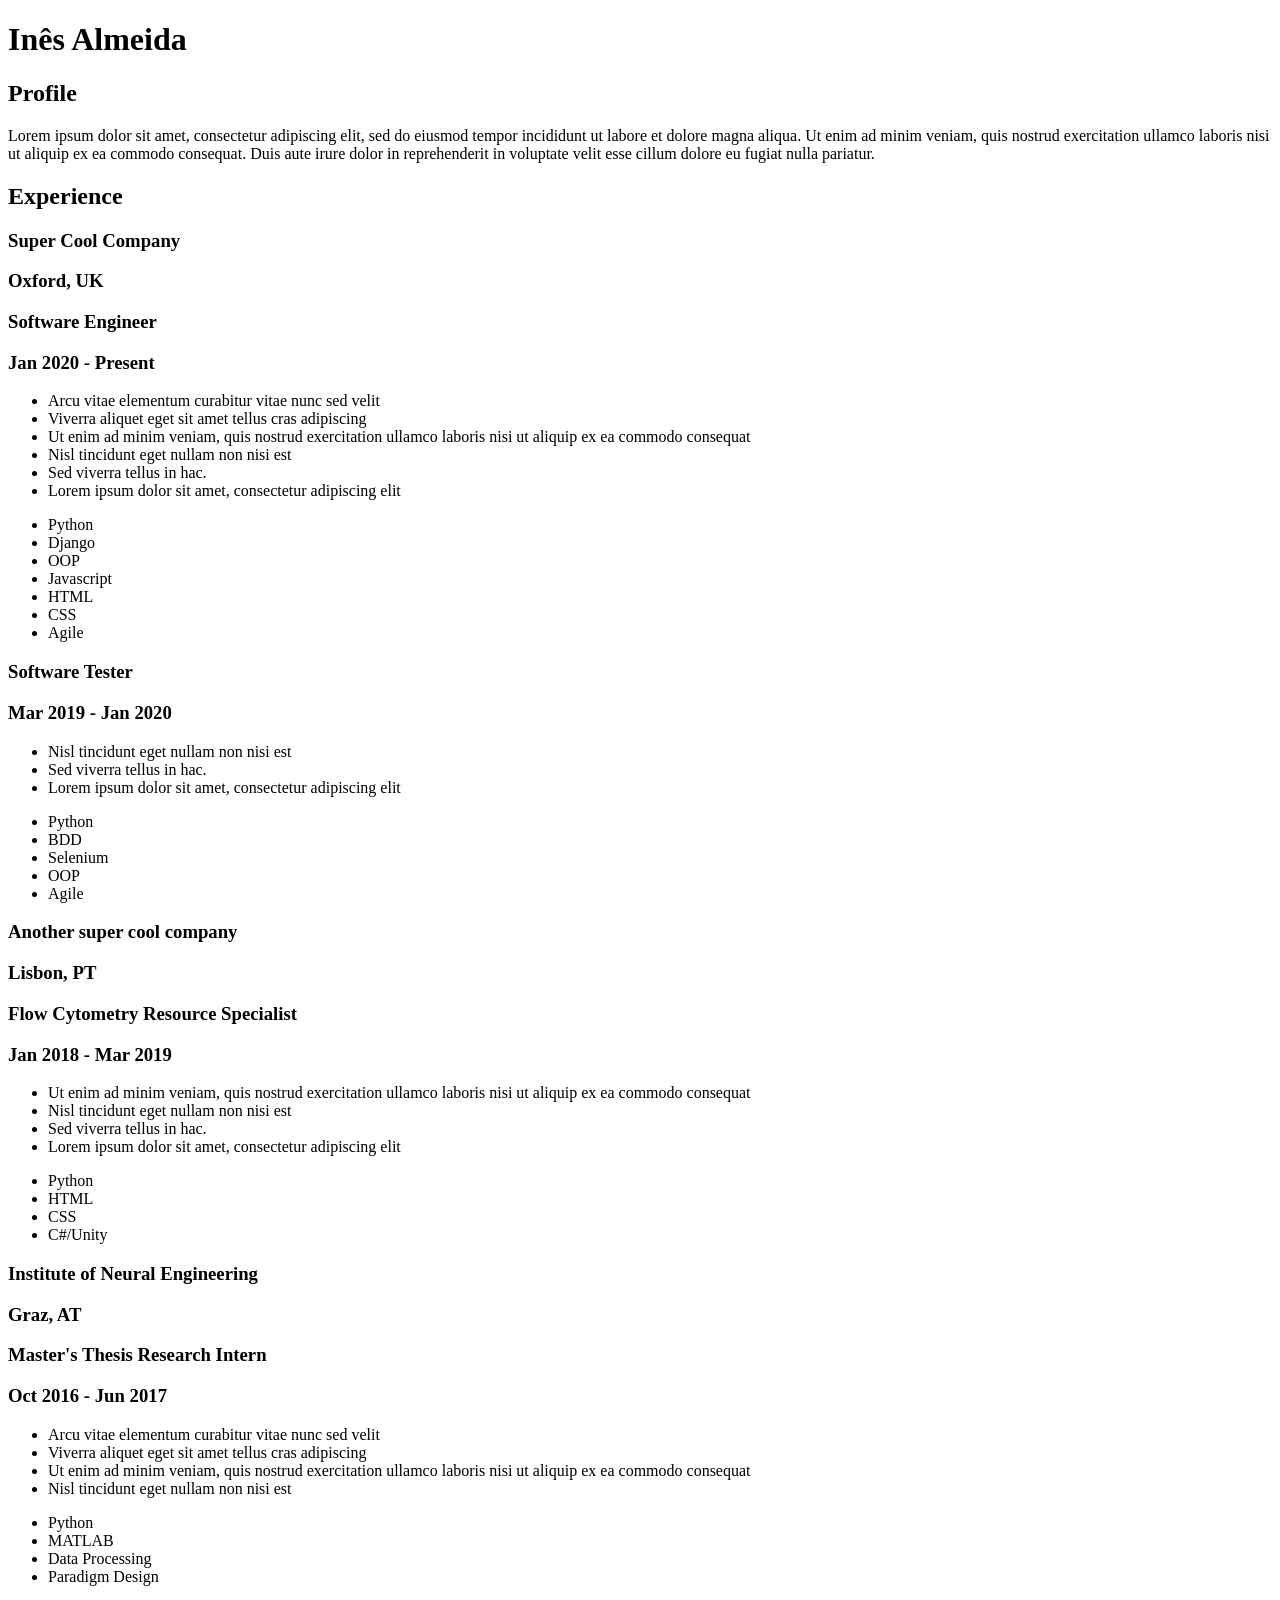
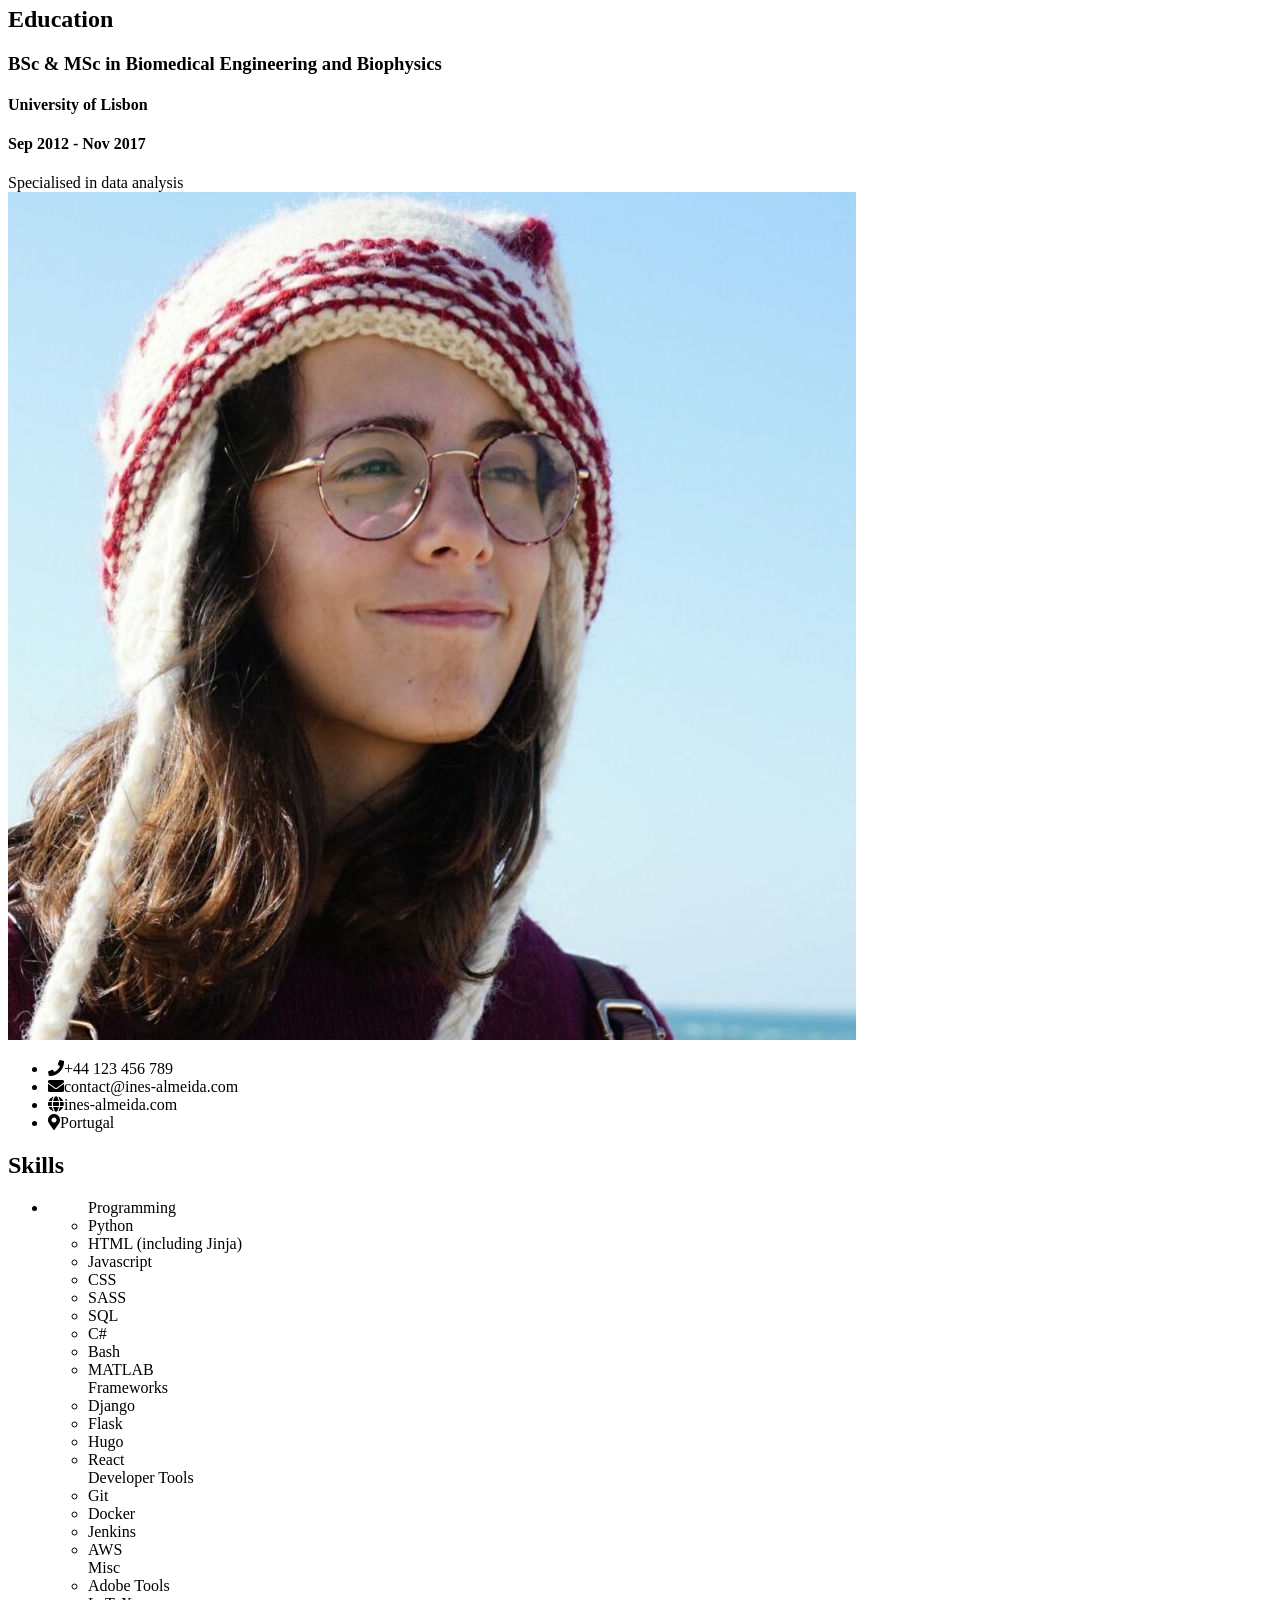
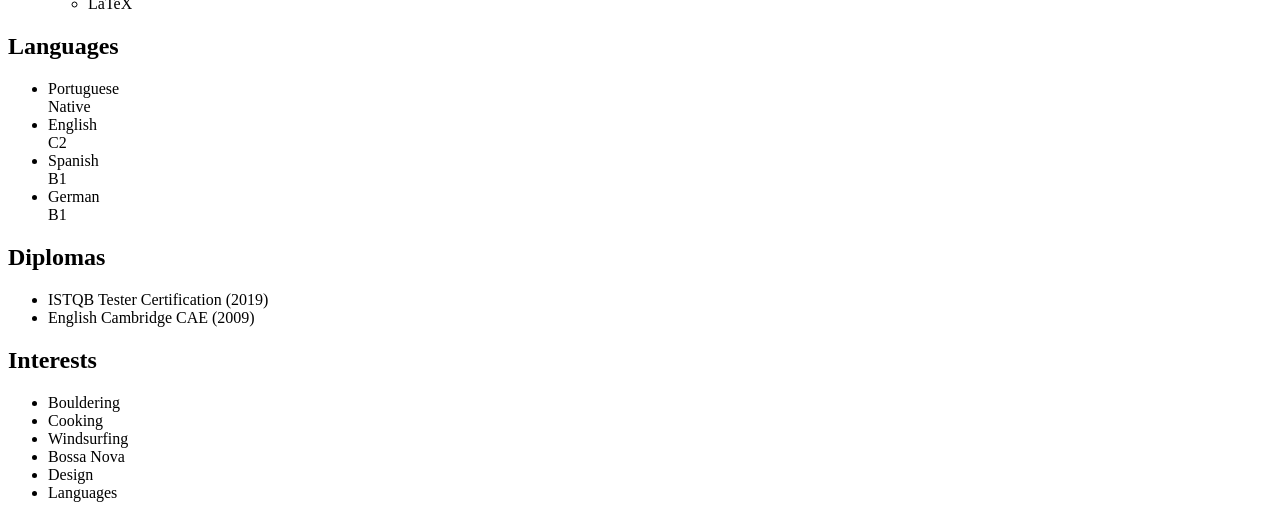
==== docs/index.html @ 303a6f87 "update" ====
<!DOCTYPE html>
<html lang="en">
    <head>
	<meta name="generator" content="Hugo 0.81.0" />
    <meta charset="UTF-8">
    <meta name="viewport" content="width=device-width, initial-scale=1.0">
    <title>Example - CV</title>

    <link rel="stylesheet" href="https://fonts.googleapis.com/css?family=Oswald">
    <link rel="stylesheet" href="https://fonts.googleapis.com/css?family=Roboto">
    <link rel="stylesheet" href="https://pro.fontawesome.com/releases/v5.10.0/css/all.css" integrity="sha384-AYmEC3Yw5cVb3ZcuHtOA93w35dYTsvhLPVnYs9eStHfGJvOvKxVfELGroGkvsg+p" crossorigin="anonymous"/>
    <link href="https://fonts.googleapis.com/icon?family=Material+Icons" rel="stylesheet">

    
    <link rel="stylesheet" href="https://it-boyer.github.io/iMe/style.main.min.af14a0972d587968d19a192f1a16a077aa1479b12c5e4179c75bd916ee39dd75.css" integrity="sha256-rxSgly1YeWjRmhkvGhagd6oUebEsXkF5x1vZFu453XU=" >
</head>
<body>
    <div class="content">
        <div class="content__left">
            <h1 class="mainHeading">Inês <span>Almeida</span></h1>

            
<div id="profile" class="section">
    <div class="section__heading">
        <h2 class="section__title">Profile</h2>
    </div>
    <div class="section__content">
        <p>Lorem ipsum dolor sit amet, consectetur adipiscing elit, sed do eiusmod tempor incididunt ut labore et dolore magna aliqua. Ut enim ad minim veniam, quis nostrud exercitation ullamco laboris nisi ut aliquip ex ea commodo consequat. Duis aute irure dolor in reprehenderit in voluptate velit esse cillum dolore eu fugiat nulla pariatur.</p>
    </div>
</div>


            
<div id="experience" class="section">
    <div class="section__heading">
        <h2 class="section__title">Experience</h2>
    </div>
    <div class="section__content">
        <div class="experience">
            
            <div class="experience__item">
                <div class="experience__header">
                    <h3 class="experience__company">
                        Super Cool Company
                    </h3>
                    <h3 class="experience__place">Oxford, UK</h3>
                </div>
                
                <div class="experience__job">
                    <div class="experience__subheader">
                        <h3 class="experience__position">
                            Software Engineer
                        </h3>
                        <h3 class="experience__date">Jan 2020 - Present</h3>
                    </div>
                    <ul>
                        
                        <li class="experience__bullet">Arcu vitae elementum curabitur vitae nunc sed velit</li>
                        
                        <li class="experience__bullet">Viverra aliquet eget sit amet tellus cras adipiscing</li>
                        
                        <li class="experience__bullet">Ut enim ad minim veniam, quis nostrud exercitation ullamco laboris nisi ut aliquip ex ea commodo consequat</li>
                        
                        <li class="experience__bullet">Nisl tincidunt eget nullam non nisi est</li>
                        
                        <li class="experience__bullet">Sed viverra tellus in hac.</li>
                        
                        <li class="experience__bullet">Lorem ipsum dolor sit amet, consectetur adipiscing elit</li>
                        
                    </ul>
                    <div class="experience__badges">
                        <ul>
                            
                            <li class="experience__badge">Python</li>
                            
                            <li class="experience__badge">Django</li>
                            
                            <li class="experience__badge">OOP</li>
                            
                            <li class="experience__badge">Javascript</li>
                            
                            <li class="experience__badge">HTML</li>
                            
                            <li class="experience__badge">CSS</li>
                            
                            <li class="experience__badge">Agile</li>
                            
                        </ul>
                    </div>
                </div>
                
                <div class="experience__job">
                    <div class="experience__subheader">
                        <h3 class="experience__position">
                            Software Tester
                        </h3>
                        <h3 class="experience__date">Mar 2019 - Jan 2020</h3>
                    </div>
                    <ul>
                        
                        <li class="experience__bullet">Nisl tincidunt eget nullam non nisi est</li>
                        
                        <li class="experience__bullet">Sed viverra tellus in hac.</li>
                        
                        <li class="experience__bullet">Lorem ipsum dolor sit amet, consectetur adipiscing elit</li>
                        
                    </ul>
                    <div class="experience__badges">
                        <ul>
                            
                            <li class="experience__badge">Python</li>
                            
                            <li class="experience__badge">BDD</li>
                            
                            <li class="experience__badge">Selenium</li>
                            
                            <li class="experience__badge">OOP</li>
                            
                            <li class="experience__badge">Agile</li>
                            
                        </ul>
                    </div>
                </div>
                
            </div>
            
            <div class="experience__item">
                <div class="experience__header">
                    <h3 class="experience__company">
                        Another super cool company
                    </h3>
                    <h3 class="experience__place">Lisbon, PT</h3>
                </div>
                
                <div class="experience__job">
                    <div class="experience__subheader">
                        <h3 class="experience__position">
                            Flow Cytometry Resource Specialist
                        </h3>
                        <h3 class="experience__date">Jan 2018 - Mar 2019</h3>
                    </div>
                    <ul>
                        
                        <li class="experience__bullet">Ut enim ad minim veniam, quis nostrud exercitation ullamco laboris nisi ut aliquip ex ea commodo consequat</li>
                        
                        <li class="experience__bullet">Nisl tincidunt eget nullam non nisi est</li>
                        
                        <li class="experience__bullet">Sed viverra tellus in hac.</li>
                        
                        <li class="experience__bullet">Lorem ipsum dolor sit amet, consectetur adipiscing elit</li>
                        
                    </ul>
                    <div class="experience__badges">
                        <ul>
                            
                            <li class="experience__badge">Python</li>
                            
                            <li class="experience__badge">HTML</li>
                            
                            <li class="experience__badge">CSS</li>
                            
                            <li class="experience__badge">C#/Unity</li>
                            
                        </ul>
                    </div>
                </div>
                
            </div>
            
            <div class="experience__item">
                <div class="experience__header">
                    <h3 class="experience__company">
                        Institute of Neural Engineering
                    </h3>
                    <h3 class="experience__place">Graz, AT</h3>
                </div>
                
                <div class="experience__job">
                    <div class="experience__subheader">
                        <h3 class="experience__position">
                            Master's Thesis Research Intern
                        </h3>
                        <h3 class="experience__date">Oct 2016 - Jun 2017</h3>
                    </div>
                    <ul>
                        
                        <li class="experience__bullet">Arcu vitae elementum curabitur vitae nunc sed velit</li>
                        
                        <li class="experience__bullet">Viverra aliquet eget sit amet tellus cras adipiscing</li>
                        
                        <li class="experience__bullet">Ut enim ad minim veniam, quis nostrud exercitation ullamco laboris nisi ut aliquip ex ea commodo consequat</li>
                        
                        <li class="experience__bullet">Nisl tincidunt eget nullam non nisi est</li>
                        
                    </ul>
                    <div class="experience__badges">
                        <ul>
                            
                            <li class="experience__badge">Python</li>
                            
                            <li class="experience__badge">MATLAB</li>
                            
                            <li class="experience__badge">Data Processing</li>
                            
                            <li class="experience__badge">Paradigm Design</li>
                            
                        </ul>
                    </div>
                </div>
                
            </div>
            
        </div>
    </div>
</div>


            
<div id="education" class="section">
    <div class="section__heading">
        <h2 class="section__title">
            Education
        </h2>
    </div>
    <div class="section__content">
        
            <div class="education__item">
                <h3 class="education__title">BSc & MSc in Biomedical Engineering and Biophysics</h3>
                <h4 class="education__place">University of Lisbon</h4>
                <h4 class="education__date">Sep 2012 - Nov 2017</h4>
                <div class="education__description">Specialised in data analysis</div>
            </div>
        
    </div>
</div>



        </div>
        <div class="content__right">

            
    <div class="sideSection avatar">
        <div class="avatar__container">
            <img class="avatar__img" src="img/avatar.jpg" alt="photo of me">
        </div>
    </div>

            
<div class="sideSection contact">
    <ul>
        
        <li class="contact__item">
            <i class="fas fa-phone"></i><span>+44 123 456 789</span>
        </li>
        
        <li class="contact__item">
            <i class="fas fa-envelope"></i><span>contact@ines-almeida.com</span>
        </li>
        
        <li class="contact__item">
            <i class="fas fa-globe"></i><span>ines-almeida.com</span>
        </li>
        
        <li class="contact__item">
            <i class="fas fa-map-marker-alt"></i><span>Portugal</span>
        </li>
        
    </ul>
</div>


            
<div class="sideSection">
    <div class="sideSection__heading">
        <h2 class="sideSection__title">Skills</h2>
    </div>
    <div class="sideSection__content">
        <ul class="skills">
            <li>
                
                <ul class="skills__group">
                    <span>Programming</span>
                    
                    <li>Python</li>
                    
                    <li>HTML (including Jinja)</li>
                    
                    <li>Javascript</li>
                    
                    <li>CSS</li>
                    
                    <li>SASS</li>
                    
                    <li>SQL</li>
                    
                    <li>C#</li>
                    
                    <li>Bash</li>
                    
                    <li>MATLAB</li>
                    
                </ul>
                
                <ul class="skills__group">
                    <span>Frameworks</span>
                    
                    <li>Django</li>
                    
                    <li>Flask</li>
                    
                    <li>Hugo</li>
                    
                    <li>React</li>
                    
                </ul>
                
                <ul class="skills__group">
                    <span>Developer Tools</span>
                    
                    <li>Git</li>
                    
                    <li>Docker</li>
                    
                    <li>Jenkins</li>
                    
                    <li>AWS</li>
                    
                </ul>
                
                <ul class="skills__group">
                    <span>Misc</span>
                    
                    <li>Adobe Tools</li>
                    
                    <li>LaTeX</li>
                    
                </ul>
                
            </li>
        </ul>
    </div>
</div>


            
<div class="sideSection">
    <div class="sideSection__heading">
        <h2 class="sideSection__title">Languages</h2>
    </div>
    <div class="sideSection__content">
        <ul class="language">
            
            <li class="language__item">
                <div class="language__name">Portuguese</div>
                <div class="language__level">Native</div>
            </li>
            
            <li class="language__item">
                <div class="language__name">English</div>
                <div class="language__level">C2</div>
            </li>
            
            <li class="language__item">
                <div class="language__name">Spanish</div>
                <div class="language__level">B1</div>
            </li>
            
            <li class="language__item">
                <div class="language__name">German</div>
                <div class="language__level">B1</div>
            </li>
            
        </ul>
    </div>
</div>


            
<div class="sideSection">
    <div class="sideSection__heading">
        <h2 class="sideSection__title">Diplomas</h2>
    </div>
    <div class="sideSection__content">
        <ul>
            
            <li>ISTQB Tester Certification (2019)</li>
            
            <li>English Cambridge CAE (2009)</li>
            
        </ul>
    </div>
</div>


            
<div class="sideSection">
    <div class="sideSection__heading">
        <h2 class="sideSection__title">Interests</h2>
    </div>
    <div class="sideSection__content">
        <ul class="interests">
            
            <li class="interests__item">Bouldering</li>
            
            <li class="interests__item">Cooking</li>
            
            <li class="interests__item">Windsurfing</li>
            
            <li class="interests__item">Bossa Nova</li>
            
            <li class="interests__item">Design</li>
            
            <li class="interests__item">Languages</li>
            
        </ul>
    </div>
</div>


        </div>
    </div>
</body>
</html>
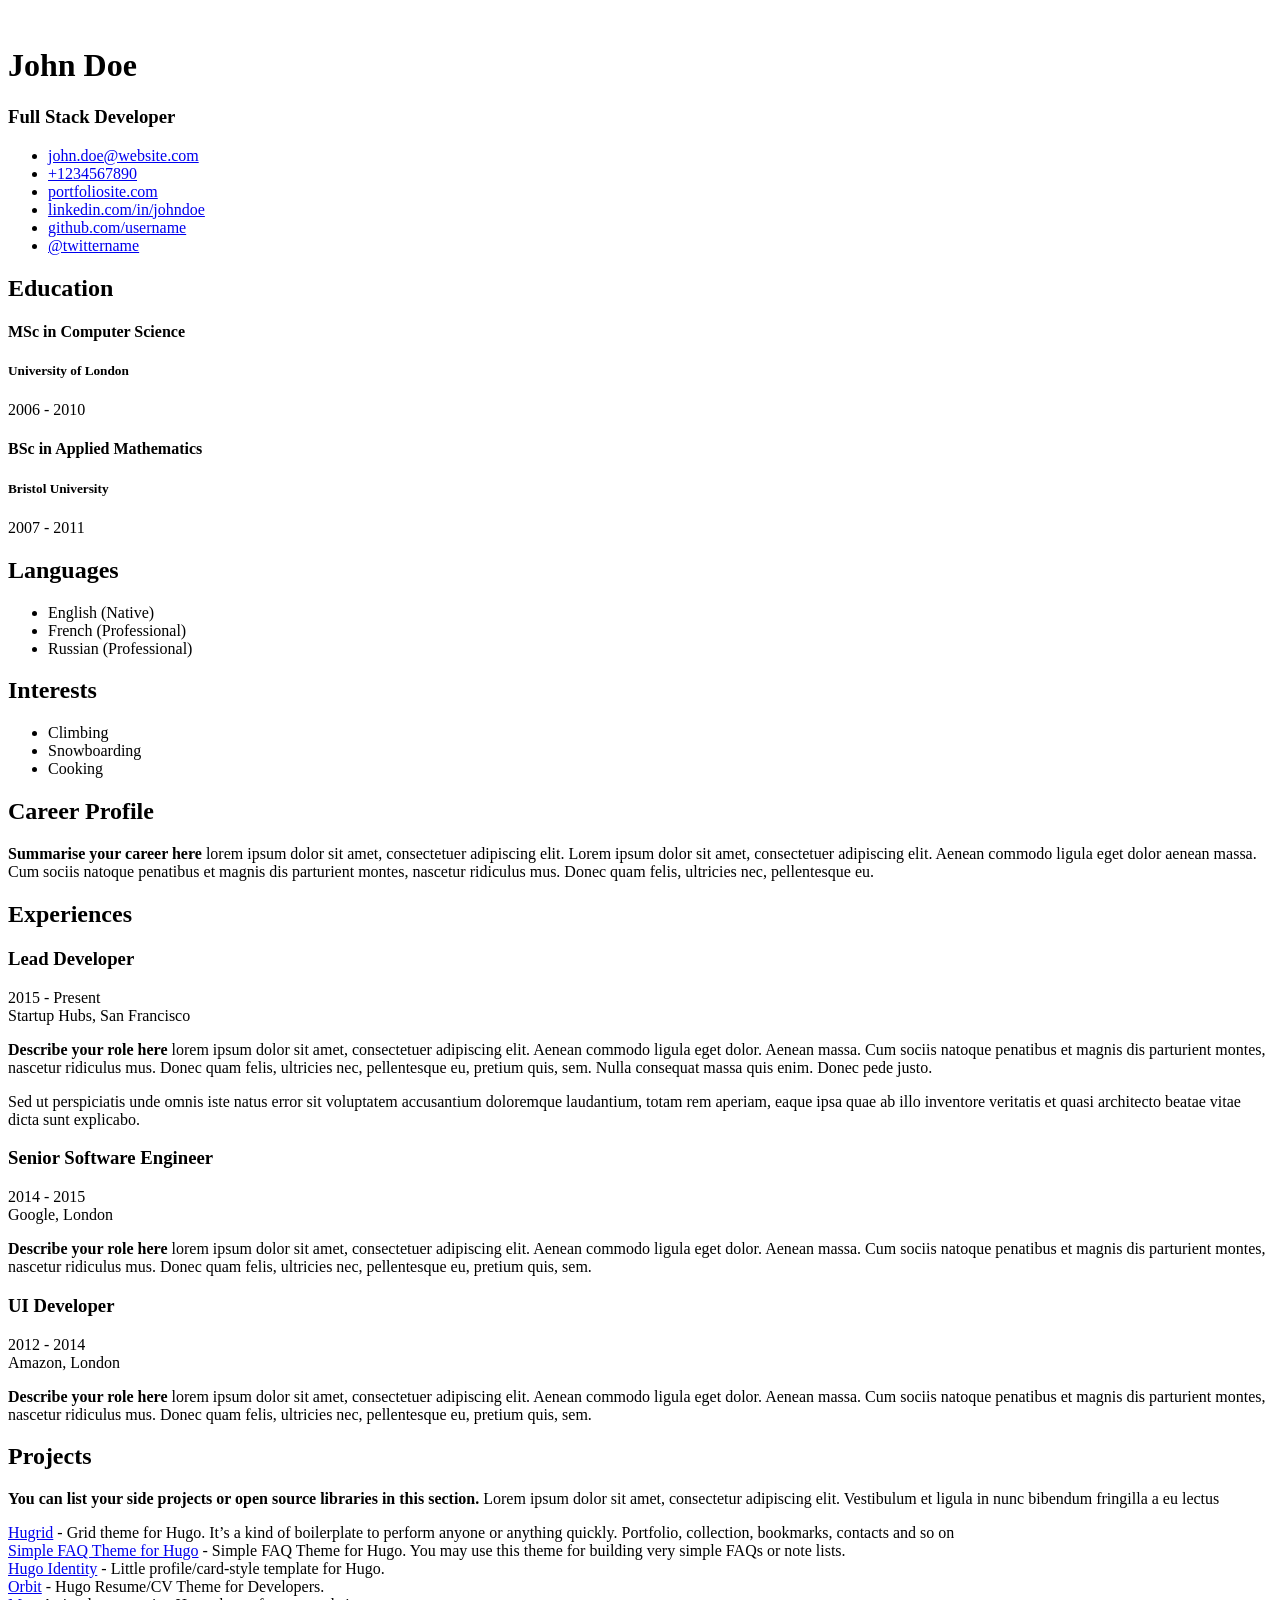
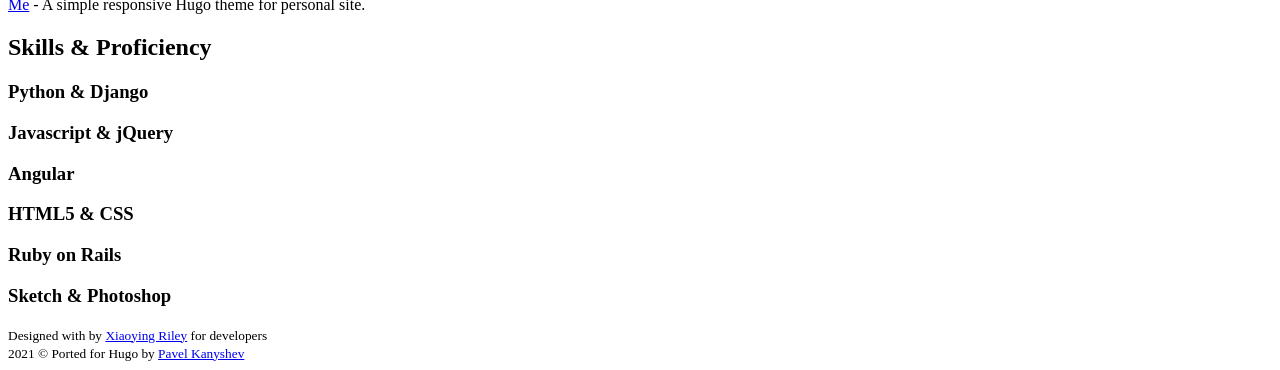
==== commit 37e1e005: "新模版" ====
--- a/docs/index.html
+++ b/docs/index.html
@@ -1,424 +1,300 @@
 <!DOCTYPE html>
-<html lang="en">
-    <head>
+    
+
+ <html lang="en"> 
+
+<head>
 	<meta name="generator" content="Hugo 0.81.0" />
-    <meta charset="UTF-8">
+        <title></title>
+    
+    <meta charset="utf-8">
+    <meta http-equiv="X-UA-Compatible" content="IE=edge">
     <meta name="viewport" content="width=device-width, initial-scale=1.0">
-    <title>Example - CV</title>
-
-    <link rel="stylesheet" href="https://fonts.googleapis.com/css?family=Oswald">
-    <link rel="stylesheet" href="https://fonts.googleapis.com/css?family=Roboto">
-    <link rel="stylesheet" href="https://pro.fontawesome.com/releases/v5.10.0/css/all.css" integrity="sha384-AYmEC3Yw5cVb3ZcuHtOA93w35dYTsvhLPVnYs9eStHfGJvOvKxVfELGroGkvsg+p" crossorigin="anonymous"/>
-    <link href="https://fonts.googleapis.com/icon?family=Material+Icons" rel="stylesheet">
-
-    
-    <link rel="stylesheet" href="https://it-boyer.github.io/iMe/style.main.min.af14a0972d587968d19a192f1a16a077aa1479b12c5e4179c75bd916ee39dd75.css" integrity="sha256-rxSgly1YeWjRmhkvGhagd6oUebEsXkF5x1vZFu453XU=" >
+    <meta name="description" content="Hugo Responsive Resume/CV Theme for Developers">
+    <meta name="author" content="Pavel Kanyshev">
+    <link rel="shortcut icon" href="favicon.ico">
+    <link href='https://fonts.googleapis.com/css?family=Roboto:400,500,400italic,300italic,300,500italic,700,700italic,900,900italic' rel='stylesheet' type='text/css'>
+    
+    <link rel="stylesheet" href="https://it-boyer.github.io/iMeassets/plugins/bootstrap/css/bootstrap.min.css">
+    
+    <link rel="stylesheet" href="https://it-boyer.github.io/iMeassets/plugins/font-awesome/css/font-awesome.css">
+
+    
+    <link id="theme-style" rel="stylesheet" href="https://it-boyer.github.io/iMeassets/css/styles.css">
+	
+    
+	
+<script type="application/javascript">
+var doNotTrack = false;
+if (!doNotTrack) {
+	window.ga=window.ga||function(){(ga.q=ga.q||[]).push(arguments)};ga.l=+new Date;
+	ga('create', 'UA-XXXXXXX-Y', 'auto');
+	
+	ga('send', 'pageview');
+}
+</script>
+<script async src='https://www.google-analytics.com/analytics.js'></script>
+
+
 </head>
+
 <body>
-    <div class="content">
-        <div class="content__left">
-            <h1 class="mainHeading">Inês <span>Almeida</span></h1>
-
-            
-<div id="profile" class="section">
-    <div class="section__heading">
-        <h2 class="section__title">Profile</h2>
+    <div class="wrapper">
+
+            <div class="sidebar-wrapper">
+
+		            <div class="profile-container">
+                <img class="profile img-circle" src="https://it-boyer.github.io/iMeassets/images/profile.png" alt="" />
+                <h1 class="name">John Doe</h1>
+                <h3 class="tagline">Full Stack Developer</h3>
+            </div>
+
+
+		
+
+		
+		            <div class="contact-container container-block">
+                <ul class="list-unstyled contact-list">
+				
+                    <li class="email"><i class="fa fa-envelope"></i><a href="mailto:%20yourname@email.com">john.doe@website.com</a></li>
+				
+                    <li class="phone"><i class="fa fa-phone"></i><a href="#ZgotmplZ">&#43;1234567890</a></li>
+				
+                    <li class="website"><i class="fa fa-globe"></i><a href="//portfoliosite.com">portfoliosite.com</a></li>
+				
+                    <li class="linkedin"><i class="fa fa-linkedin"></i><a href="//linkedin.com/in/johndoe">linkedin.com/in/johndoe</a></li>
+				
+                    <li class="github"><i class="fa fa-github"></i><a href="//github.com/username">github.com/username</a></li>
+				
+                    <li class="twitter"><i class="fa fa-twitter"></i><a href="//twitter.com/username">@twittername</a></li>
+				
+                </ul>
+            </div>
+		
+
+		
+		            <div class="education-container container-block">
+                <h2 class="container-block-title">Education</h2>
+				
+                <div class="item">
+                    <h4 class="degree">MSc in Computer Science</h4>
+                    <h5 class="meta">University of London</h5>
+                    <div class="time">2006 - 2010</div>
+                </div>
+				
+                <div class="item">
+                    <h4 class="degree">BSc in Applied Mathematics</h4>
+                    <h5 class="meta">Bristol University</h5>
+                    <div class="time">2007 - 2011</div>
+                </div>
+				
+            </div>
+
+		
+
+		
+		            <div class="language-container container-block">
+                <h2 class="container-block-title">Languages</h2>
+                <ul class="list-unstyled interests-list">
+				
+                    <li>English <span class="lang-desc">(Native)</span></li>
+				
+                    <li>French <span class="lang-desc">(Professional)</span></li>
+				
+                    <li>Russian <span class="lang-desc">(Professional)</span></li>
+				
+                </ul>
+            </div>
+
+		
+
+		
+		            <div class="interests-container container-block">
+                <h2 class="container-block-title">Interests</h2>
+                <ul class="list-unstyled interests-list">
+				
+                    <li>Climbing</li>
+				
+                    <li>Snowboarding</li>
+				
+                    <li>Cooking</li>
+				
+                </ul>
+            </div>
+
+		
+
+        </div>
+
+
+	<div class="main-wrapper">
+
+    
+	            <section class="section summary-section">
+                <h2 class="section-title"><i class="fa fa-user"></i>Career Profile</h2>
+                <div class="summary">
+                    <p><strong>Summarise your career here</strong> lorem ipsum dolor sit amet, consectetuer adipiscing elit. Lorem ipsum dolor sit amet, consectetuer adipiscing elit. Aenean commodo ligula eget dolor aenean massa. Cum sociis natoque penatibus et magnis dis parturient montes, nascetur ridiculus mus. Donec quam felis, ultricies nec, pellentesque eu.</p>
+                </div>
+            </section>
+
+    
+
+    
+                <section class="section experiences-section">
+                <h2 class="section-title"><i class="fa fa-briefcase"></i>Experiences</h2>
+
+				
+                <div class="item">
+                    <div class="meta">
+                        <div class="upper-row">
+                            <h3 class="job-title">Lead Developer</h3>
+                            <div class="time">2015 - Present</div>
+                        </div>
+                        <div class="company">Startup Hubs, San Francisco</div>
+                    </div>
+                    <div class="details">
+                        <p><p><strong>Describe your role here</strong> lorem ipsum dolor sit amet, consectetuer adipiscing elit. Aenean commodo ligula eget dolor. Aenean massa. Cum sociis natoque penatibus et magnis dis parturient montes, nascetur ridiculus mus. Donec quam felis, ultricies nec, pellentesque eu, pretium quis, sem. Nulla consequat massa quis enim. Donec pede justo.</p>
+<p>Sed ut perspiciatis unde omnis iste natus error sit voluptatem accusantium doloremque laudantium, totam rem aperiam, eaque ipsa quae ab illo inventore veritatis et quasi architecto beatae vitae dicta sunt explicabo.</p>
+</p>
+                    </div>
+                </div>
+				
+                <div class="item">
+                    <div class="meta">
+                        <div class="upper-row">
+                            <h3 class="job-title">Senior Software Engineer</h3>
+                            <div class="time">2014 - 2015</div>
+                        </div>
+                        <div class="company">Google, London</div>
+                    </div>
+                    <div class="details">
+                        <p><strong>Describe your role here</strong> lorem ipsum dolor sit amet, consectetuer adipiscing elit. Aenean commodo ligula eget dolor. Aenean massa. Cum sociis natoque penatibus et magnis dis parturient montes, nascetur ridiculus mus. Donec quam felis, ultricies nec, pellentesque eu, pretium quis, sem.</p>
+                    </div>
+                </div>
+				
+                <div class="item">
+                    <div class="meta">
+                        <div class="upper-row">
+                            <h3 class="job-title">UI Developer</h3>
+                            <div class="time">2012 - 2014</div>
+                        </div>
+                        <div class="company">Amazon, London</div>
+                    </div>
+                    <div class="details">
+                        <p><strong>Describe your role here</strong> lorem ipsum dolor sit amet, consectetuer adipiscing elit. Aenean commodo ligula eget dolor. Aenean massa. Cum sociis natoque penatibus et magnis dis parturient montes, nascetur ridiculus mus. Donec quam felis, ultricies nec, pellentesque eu, pretium quis, sem.</p>
+                    </div>
+                </div>
+				
+
+            </section>
+
+    
+
+    
+                <section class="section projects-section">
+                <h2 class="section-title"><i class="fa fa-archive"></i>Projects</h2>
+                <div class="intro">
+                    <p><strong>You can list your side projects or open source libraries in this section.</strong> Lorem ipsum dolor sit amet, consectetur adipiscing elit. Vestibulum et ligula in nunc bibendum fringilla a eu lectus</p>
+                </div>
+				
+                <div class="item">
+                    <span class="project-title"><a href="https://github.com/aerohub/hugrid">Hugrid</a></span> - <span class="project-tagline">Grid theme for Hugo. It&rsquo;s a kind of boilerplate to perform anyone or anything quickly. Portfolio, collection, bookmarks, contacts and so on</span>
+                </div>
+				
+                <div class="item">
+                    <span class="project-title"><a href="https://github.com/aerohub/hugo-faq-theme">Simple FAQ Theme for Hugo</a></span> - <span class="project-tagline">Simple FAQ Theme for Hugo. You may use this theme for building very simple FAQs or note lists.</span>
+                </div>
+				
+                <div class="item">
+                    <span class="project-title"><a href="https://github.com/aerohub/hugo-identity-theme">Hugo Identity</a></span> - <span class="project-tagline">Little profile/card-style template for Hugo.</span>
+                </div>
+				
+                <div class="item">
+                    <span class="project-title"><a href="https://github.com/aerohub/hugo-orbit-theme">Orbit</a></span> - <span class="project-tagline">Hugo Resume/CV Theme for Developers.</span>
+                </div>
+				
+                <div class="item">
+                    <span class="project-title"><a href="https://github.com/aerohub/hugo-me-theme">Me</a></span> - <span class="project-tagline">A simple responsive Hugo theme for personal site.</span>
+                </div>
+				
+            </section>
+
+    
+
+    
+	            <section class="skills-section section">
+                <h2 class="section-title"><i class="fa fa-rocket"></i>Skills &amp; Proficiency</h2>
+                <div class="skillset">
+				
+                    <div class="item">
+                        <h3 class="level-title">Python &amp; Django</h3>
+                        <div class="level-bar">
+                            <div class="level-bar-inner" data-level="98%">
+                            </div>
+                        </div>
+                    </div>
+                
+                    <div class="item">
+                        <h3 class="level-title">Javascript &amp; jQuery</h3>
+                        <div class="level-bar">
+                            <div class="level-bar-inner" data-level="98%">
+                            </div>
+                        </div>
+                    </div>
+                
+                    <div class="item">
+                        <h3 class="level-title">Angular</h3>
+                        <div class="level-bar">
+                            <div class="level-bar-inner" data-level="95%">
+                            </div>
+                        </div>
+                    </div>
+                
+                    <div class="item">
+                        <h3 class="level-title">HTML5 &amp; CSS</h3>
+                        <div class="level-bar">
+                            <div class="level-bar-inner" data-level="95%">
+                            </div>
+                        </div>
+                    </div>
+                
+                    <div class="item">
+                        <h3 class="level-title">Ruby on Rails</h3>
+                        <div class="level-bar">
+                            <div class="level-bar-inner" data-level="75%">
+                            </div>
+                        </div>
+                    </div>
+                
+                    <div class="item">
+                        <h3 class="level-title">Sketch &amp; Photoshop</h3>
+                        <div class="level-bar">
+                            <div class="level-bar-inner" data-level="60%">
+                            </div>
+                        </div>
+                    </div>
+                
+                </div>
+            </section>
+
+    
+
+	</div>
     </div>
-    <div class="section__content">
-        <p>Lorem ipsum dolor sit amet, consectetur adipiscing elit, sed do eiusmod tempor incididunt ut labore et dolore magna aliqua. Ut enim ad minim veniam, quis nostrud exercitation ullamco laboris nisi ut aliquip ex ea commodo consequat. Duis aute irure dolor in reprehenderit in voluptate velit esse cillum dolore eu fugiat nulla pariatur.</p>
-    </div>
-</div>
-
-
-            
-<div id="experience" class="section">
-    <div class="section__heading">
-        <h2 class="section__title">Experience</h2>
-    </div>
-    <div class="section__content">
-        <div class="experience">
-            
-            <div class="experience__item">
-                <div class="experience__header">
-                    <h3 class="experience__company">
-                        Super Cool Company
-                    </h3>
-                    <h3 class="experience__place">Oxford, UK</h3>
-                </div>
-                
-                <div class="experience__job">
-                    <div class="experience__subheader">
-                        <h3 class="experience__position">
-                            Software Engineer
-                        </h3>
-                        <h3 class="experience__date">Jan 2020 - Present</h3>
-                    </div>
-                    <ul>
-                        
-                        <li class="experience__bullet">Arcu vitae elementum curabitur vitae nunc sed velit</li>
-                        
-                        <li class="experience__bullet">Viverra aliquet eget sit amet tellus cras adipiscing</li>
-                        
-                        <li class="experience__bullet">Ut enim ad minim veniam, quis nostrud exercitation ullamco laboris nisi ut aliquip ex ea commodo consequat</li>
-                        
-                        <li class="experience__bullet">Nisl tincidunt eget nullam non nisi est</li>
-                        
-                        <li class="experience__bullet">Sed viverra tellus in hac.</li>
-                        
-                        <li class="experience__bullet">Lorem ipsum dolor sit amet, consectetur adipiscing elit</li>
-                        
-                    </ul>
-                    <div class="experience__badges">
-                        <ul>
-                            
-                            <li class="experience__badge">Python</li>
-                            
-                            <li class="experience__badge">Django</li>
-                            
-                            <li class="experience__badge">OOP</li>
-                            
-                            <li class="experience__badge">Javascript</li>
-                            
-                            <li class="experience__badge">HTML</li>
-                            
-                            <li class="experience__badge">CSS</li>
-                            
-                            <li class="experience__badge">Agile</li>
-                            
-                        </ul>
-                    </div>
-                </div>
-                
-                <div class="experience__job">
-                    <div class="experience__subheader">
-                        <h3 class="experience__position">
-                            Software Tester
-                        </h3>
-                        <h3 class="experience__date">Mar 2019 - Jan 2020</h3>
-                    </div>
-                    <ul>
-                        
-                        <li class="experience__bullet">Nisl tincidunt eget nullam non nisi est</li>
-                        
-                        <li class="experience__bullet">Sed viverra tellus in hac.</li>
-                        
-                        <li class="experience__bullet">Lorem ipsum dolor sit amet, consectetur adipiscing elit</li>
-                        
-                    </ul>
-                    <div class="experience__badges">
-                        <ul>
-                            
-                            <li class="experience__badge">Python</li>
-                            
-                            <li class="experience__badge">BDD</li>
-                            
-                            <li class="experience__badge">Selenium</li>
-                            
-                            <li class="experience__badge">OOP</li>
-                            
-                            <li class="experience__badge">Agile</li>
-                            
-                        </ul>
-                    </div>
-                </div>
-                
-            </div>
-            
-            <div class="experience__item">
-                <div class="experience__header">
-                    <h3 class="experience__company">
-                        Another super cool company
-                    </h3>
-                    <h3 class="experience__place">Lisbon, PT</h3>
-                </div>
-                
-                <div class="experience__job">
-                    <div class="experience__subheader">
-                        <h3 class="experience__position">
-                            Flow Cytometry Resource Specialist
-                        </h3>
-                        <h3 class="experience__date">Jan 2018 - Mar 2019</h3>
-                    </div>
-                    <ul>
-                        
-                        <li class="experience__bullet">Ut enim ad minim veniam, quis nostrud exercitation ullamco laboris nisi ut aliquip ex ea commodo consequat</li>
-                        
-                        <li class="experience__bullet">Nisl tincidunt eget nullam non nisi est</li>
-                        
-                        <li class="experience__bullet">Sed viverra tellus in hac.</li>
-                        
-                        <li class="experience__bullet">Lorem ipsum dolor sit amet, consectetur adipiscing elit</li>
-                        
-                    </ul>
-                    <div class="experience__badges">
-                        <ul>
-                            
-                            <li class="experience__badge">Python</li>
-                            
-                            <li class="experience__badge">HTML</li>
-                            
-                            <li class="experience__badge">CSS</li>
-                            
-                            <li class="experience__badge">C#/Unity</li>
-                            
-                        </ul>
-                    </div>
-                </div>
-                
-            </div>
-            
-            <div class="experience__item">
-                <div class="experience__header">
-                    <h3 class="experience__company">
-                        Institute of Neural Engineering
-                    </h3>
-                    <h3 class="experience__place">Graz, AT</h3>
-                </div>
-                
-                <div class="experience__job">
-                    <div class="experience__subheader">
-                        <h3 class="experience__position">
-                            Master's Thesis Research Intern
-                        </h3>
-                        <h3 class="experience__date">Oct 2016 - Jun 2017</h3>
-                    </div>
-                    <ul>
-                        
-                        <li class="experience__bullet">Arcu vitae elementum curabitur vitae nunc sed velit</li>
-                        
-                        <li class="experience__bullet">Viverra aliquet eget sit amet tellus cras adipiscing</li>
-                        
-                        <li class="experience__bullet">Ut enim ad minim veniam, quis nostrud exercitation ullamco laboris nisi ut aliquip ex ea commodo consequat</li>
-                        
-                        <li class="experience__bullet">Nisl tincidunt eget nullam non nisi est</li>
-                        
-                    </ul>
-                    <div class="experience__badges">
-                        <ul>
-                            
-                            <li class="experience__badge">Python</li>
-                            
-                            <li class="experience__badge">MATLAB</li>
-                            
-                            <li class="experience__badge">Data Processing</li>
-                            
-                            <li class="experience__badge">Paradigm Design</li>
-                            
-                        </ul>
-                    </div>
-                </div>
-                
-            </div>
-            
+
+	    <footer class="footer">
+        <div class="text-center">
+                
+                <small class="copyright">Designed with <i class="fa fa-heart"></i> by <a href="http://themes.3rdwavemedia.com" target="_blank">Xiaoying Riley</a> for developers</small><br>
+				<small class="copyright">2021 &copy; Ported for Hugo by <a href="https://github.com/aerohub" target="_blank">Pavel Kanyshev</a></small>
         </div>
-    </div>
-</div>
-
-
-            
-<div id="education" class="section">
-    <div class="section__heading">
-        <h2 class="section__title">
-            Education
-        </h2>
-    </div>
-    <div class="section__content">
-        
-            <div class="education__item">
-                <h3 class="education__title">BSc & MSc in Biomedical Engineering and Biophysics</h3>
-                <h4 class="education__place">University of Lisbon</h4>
-                <h4 class="education__date">Sep 2012 - Nov 2017</h4>
-                <div class="education__description">Specialised in data analysis</div>
-            </div>
-        
-    </div>
-</div>
-
-
-
-        </div>
-        <div class="content__right">
-
-            
-    <div class="sideSection avatar">
-        <div class="avatar__container">
-            <img class="avatar__img" src="img/avatar.jpg" alt="photo of me">
-        </div>
-    </div>
-
-            
-<div class="sideSection contact">
-    <ul>
-        
-        <li class="contact__item">
-            <i class="fas fa-phone"></i><span>+44 123 456 789</span>
-        </li>
-        
-        <li class="contact__item">
-            <i class="fas fa-envelope"></i><span>contact@ines-almeida.com</span>
-        </li>
-        
-        <li class="contact__item">
-            <i class="fas fa-globe"></i><span>ines-almeida.com</span>
-        </li>
-        
-        <li class="contact__item">
-            <i class="fas fa-map-marker-alt"></i><span>Portugal</span>
-        </li>
-        
-    </ul>
-</div>
-
-
-            
-<div class="sideSection">
-    <div class="sideSection__heading">
-        <h2 class="sideSection__title">Skills</h2>
-    </div>
-    <div class="sideSection__content">
-        <ul class="skills">
-            <li>
-                
-                <ul class="skills__group">
-                    <span>Programming</span>
-                    
-                    <li>Python</li>
-                    
-                    <li>HTML (including Jinja)</li>
-                    
-                    <li>Javascript</li>
-                    
-                    <li>CSS</li>
-                    
-                    <li>SASS</li>
-                    
-                    <li>SQL</li>
-                    
-                    <li>C#</li>
-                    
-                    <li>Bash</li>
-                    
-                    <li>MATLAB</li>
-                    
-                </ul>
-                
-                <ul class="skills__group">
-                    <span>Frameworks</span>
-                    
-                    <li>Django</li>
-                    
-                    <li>Flask</li>
-                    
-                    <li>Hugo</li>
-                    
-                    <li>React</li>
-                    
-                </ul>
-                
-                <ul class="skills__group">
-                    <span>Developer Tools</span>
-                    
-                    <li>Git</li>
-                    
-                    <li>Docker</li>
-                    
-                    <li>Jenkins</li>
-                    
-                    <li>AWS</li>
-                    
-                </ul>
-                
-                <ul class="skills__group">
-                    <span>Misc</span>
-                    
-                    <li>Adobe Tools</li>
-                    
-                    <li>LaTeX</li>
-                    
-                </ul>
-                
-            </li>
-        </ul>
-    </div>
-</div>
-
-
-            
-<div class="sideSection">
-    <div class="sideSection__heading">
-        <h2 class="sideSection__title">Languages</h2>
-    </div>
-    <div class="sideSection__content">
-        <ul class="language">
-            
-            <li class="language__item">
-                <div class="language__name">Portuguese</div>
-                <div class="language__level">Native</div>
-            </li>
-            
-            <li class="language__item">
-                <div class="language__name">English</div>
-                <div class="language__level">C2</div>
-            </li>
-            
-            <li class="language__item">
-                <div class="language__name">Spanish</div>
-                <div class="language__level">B1</div>
-            </li>
-            
-            <li class="language__item">
-                <div class="language__name">German</div>
-                <div class="language__level">B1</div>
-            </li>
-            
-        </ul>
-    </div>
-</div>
-
-
-            
-<div class="sideSection">
-    <div class="sideSection__heading">
-        <h2 class="sideSection__title">Diplomas</h2>
-    </div>
-    <div class="sideSection__content">
-        <ul>
-            
-            <li>ISTQB Tester Certification (2019)</li>
-            
-            <li>English Cambridge CAE (2009)</li>
-            
-        </ul>
-    </div>
-</div>
-
-
-            
-<div class="sideSection">
-    <div class="sideSection__heading">
-        <h2 class="sideSection__title">Interests</h2>
-    </div>
-    <div class="sideSection__content">
-        <ul class="interests">
-            
-            <li class="interests__item">Bouldering</li>
-            
-            <li class="interests__item">Cooking</li>
-            
-            <li class="interests__item">Windsurfing</li>
-            
-            <li class="interests__item">Bossa Nova</li>
-            
-            <li class="interests__item">Design</li>
-            
-            <li class="interests__item">Languages</li>
-            
-        </ul>
-    </div>
-</div>
-
-
-        </div>
-    </div>
+    </footer>
+
+
+                  
+    <script type="text/javascript" src="https://it-boyer.github.io/iMeassets/plugins/jquery-1.11.3.min.js"></script>
+    <script type="text/javascript" src="https://it-boyer.github.io/iMeassets/plugins/bootstrap/js/bootstrap.min.js"></script>    
+    
+    <script type="text/javascript" src="https://it-boyer.github.io/iMeassets/js/main.js"></script> 
 </body>
-</html>+</html>
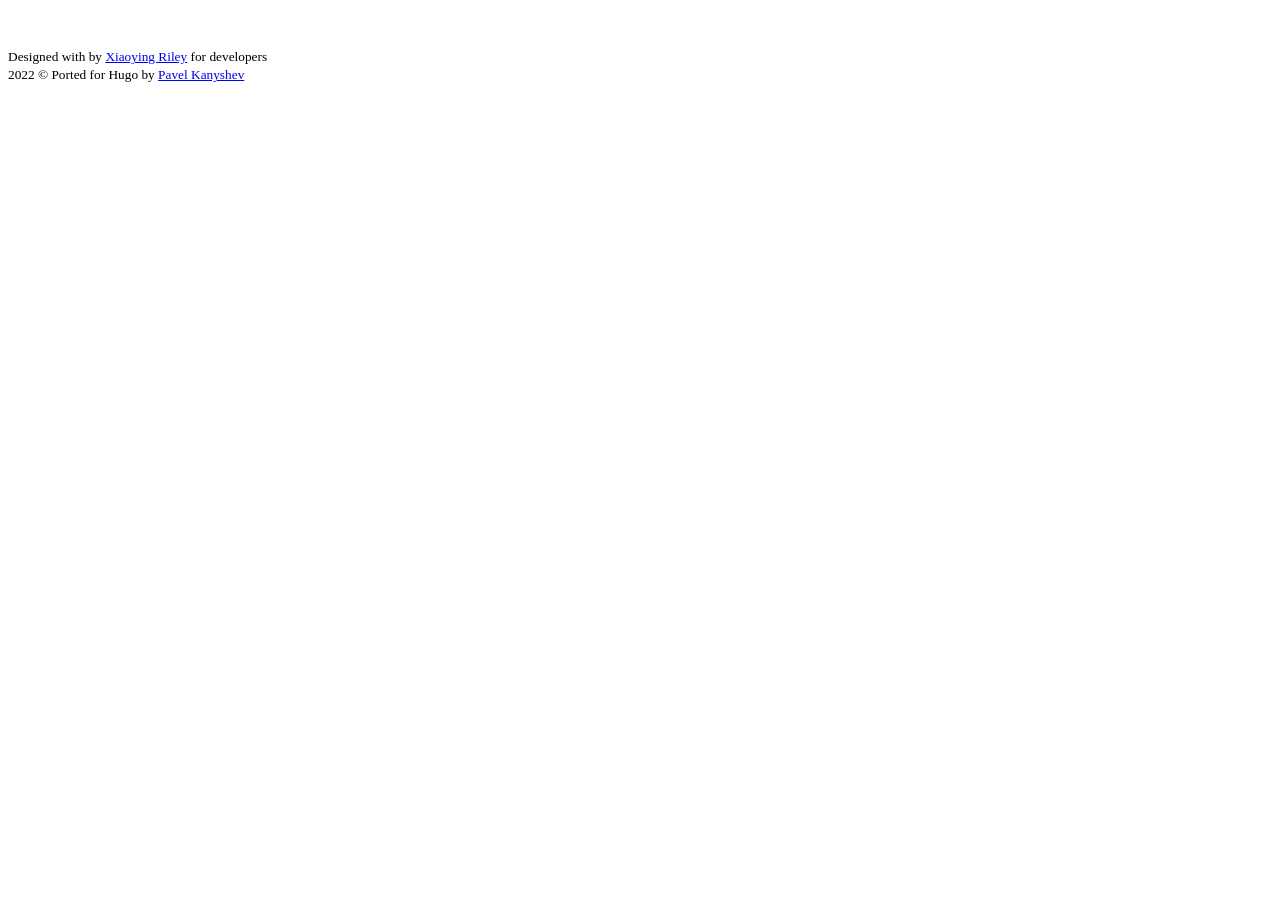
==== commit 17c72c86: "功能点：中文版本支持 问题：" ====
--- a/docs/index.html
+++ b/docs/index.html
@@ -1,17 +1,17 @@
 <!DOCTYPE html>
     
 
- <html lang="en"> 
+ <html lang="zh"> 
 
 <head>
-	<meta name="generator" content="Hugo 0.81.0" />
+	<meta name="generator" content="Hugo 0.99.1" />
         <title></title>
     
     <meta charset="utf-8">
     <meta http-equiv="X-UA-Compatible" content="IE=edge">
     <meta name="viewport" content="width=device-width, initial-scale=1.0">
-    <meta name="description" content="Hugo Responsive Resume/CV Theme for Developers">
-    <meta name="author" content="Pavel Kanyshev">
+    <meta name="description" content="">
+    <meta name="author" content="">
     <link rel="shortcut icon" href="favicon.ico">
     <link href='https://fonts.googleapis.com/css?family=Roboto:400,500,400italic,300italic,300,500italic,700,700italic,900,900italic' rel='stylesheet' type='text/css'>
     
@@ -20,21 +20,10 @@
     <link rel="stylesheet" href="https://it-boyer.github.io/iMeassets/plugins/font-awesome/css/font-awesome.css">
 
     
-    <link id="theme-style" rel="stylesheet" href="https://it-boyer.github.io/iMeassets/css/styles.css">
+    <link id="theme-style" rel="stylesheet" href="https://it-boyer.github.io/iMeassets/css/">
 	
     
 	
-<script type="application/javascript">
-var doNotTrack = false;
-if (!doNotTrack) {
-	window.ga=window.ga||function(){(ga.q=ga.q||[]).push(arguments)};ga.l=+new Date;
-	ga('create', 'UA-XXXXXXX-Y', 'auto');
-	
-	ga('send', 'pageview');
-}
-</script>
-<script async src='https://www.google-analytics.com/analytics.js'></script>
-
 
 </head>
 
@@ -44,83 +33,19 @@
             <div class="sidebar-wrapper">
 
 		            <div class="profile-container">
-                <img class="profile img-circle" src="https://it-boyer.github.io/iMeassets/images/profile.png" alt="" />
-                <h1 class="name">John Doe</h1>
-                <h3 class="tagline">Full Stack Developer</h3>
+                <img class="profile img-circle" src="https://it-boyer.github.io/iMeassets/images/" alt="" />
+                <h1 class="name"></h1>
+                <h3 class="tagline"></h3>
             </div>
 
 
 		
 
 		
-		            <div class="contact-container container-block">
-                <ul class="list-unstyled contact-list">
-				
-                    <li class="email"><i class="fa fa-envelope"></i><a href="mailto:%20yourname@email.com">john.doe@website.com</a></li>
-				
-                    <li class="phone"><i class="fa fa-phone"></i><a href="#ZgotmplZ">&#43;1234567890</a></li>
-				
-                    <li class="website"><i class="fa fa-globe"></i><a href="//portfoliosite.com">portfoliosite.com</a></li>
-				
-                    <li class="linkedin"><i class="fa fa-linkedin"></i><a href="//linkedin.com/in/johndoe">linkedin.com/in/johndoe</a></li>
-				
-                    <li class="github"><i class="fa fa-github"></i><a href="//github.com/username">github.com/username</a></li>
-				
-                    <li class="twitter"><i class="fa fa-twitter"></i><a href="//twitter.com/username">@twittername</a></li>
-				
-                </ul>
-            </div>
-		
-
-		
-		            <div class="education-container container-block">
-                <h2 class="container-block-title">Education</h2>
-				
-                <div class="item">
-                    <h4 class="degree">MSc in Computer Science</h4>
-                    <h5 class="meta">University of London</h5>
-                    <div class="time">2006 - 2010</div>
-                </div>
-				
-                <div class="item">
-                    <h4 class="degree">BSc in Applied Mathematics</h4>
-                    <h5 class="meta">Bristol University</h5>
-                    <div class="time">2007 - 2011</div>
-                </div>
-				
-            </div>
 
 		
 
 		
-		            <div class="language-container container-block">
-                <h2 class="container-block-title">Languages</h2>
-                <ul class="list-unstyled interests-list">
-				
-                    <li>English <span class="lang-desc">(Native)</span></li>
-				
-                    <li>French <span class="lang-desc">(Professional)</span></li>
-				
-                    <li>Russian <span class="lang-desc">(Professional)</span></li>
-				
-                </ul>
-            </div>
-
-		
-
-		
-		            <div class="interests-container container-block">
-                <h2 class="container-block-title">Interests</h2>
-                <ul class="list-unstyled interests-list">
-				
-                    <li>Climbing</li>
-				
-                    <li>Snowboarding</li>
-				
-                    <li>Cooking</li>
-				
-                </ul>
-            </div>
 
 		
 
@@ -130,152 +55,10 @@
 	<div class="main-wrapper">
 
     
-	            <section class="section summary-section">
-                <h2 class="section-title"><i class="fa fa-user"></i>Career Profile</h2>
-                <div class="summary">
-                    <p><strong>Summarise your career here</strong> lorem ipsum dolor sit amet, consectetuer adipiscing elit. Lorem ipsum dolor sit amet, consectetuer adipiscing elit. Aenean commodo ligula eget dolor aenean massa. Cum sociis natoque penatibus et magnis dis parturient montes, nascetur ridiculus mus. Donec quam felis, ultricies nec, pellentesque eu.</p>
-                </div>
-            </section>
 
     
 
     
-                <section class="section experiences-section">
-                <h2 class="section-title"><i class="fa fa-briefcase"></i>Experiences</h2>
-
-				
-                <div class="item">
-                    <div class="meta">
-                        <div class="upper-row">
-                            <h3 class="job-title">Lead Developer</h3>
-                            <div class="time">2015 - Present</div>
-                        </div>
-                        <div class="company">Startup Hubs, San Francisco</div>
-                    </div>
-                    <div class="details">
-                        <p><p><strong>Describe your role here</strong> lorem ipsum dolor sit amet, consectetuer adipiscing elit. Aenean commodo ligula eget dolor. Aenean massa. Cum sociis natoque penatibus et magnis dis parturient montes, nascetur ridiculus mus. Donec quam felis, ultricies nec, pellentesque eu, pretium quis, sem. Nulla consequat massa quis enim. Donec pede justo.</p>
-<p>Sed ut perspiciatis unde omnis iste natus error sit voluptatem accusantium doloremque laudantium, totam rem aperiam, eaque ipsa quae ab illo inventore veritatis et quasi architecto beatae vitae dicta sunt explicabo.</p>
-</p>
-                    </div>
-                </div>
-				
-                <div class="item">
-                    <div class="meta">
-                        <div class="upper-row">
-                            <h3 class="job-title">Senior Software Engineer</h3>
-                            <div class="time">2014 - 2015</div>
-                        </div>
-                        <div class="company">Google, London</div>
-                    </div>
-                    <div class="details">
-                        <p><strong>Describe your role here</strong> lorem ipsum dolor sit amet, consectetuer adipiscing elit. Aenean commodo ligula eget dolor. Aenean massa. Cum sociis natoque penatibus et magnis dis parturient montes, nascetur ridiculus mus. Donec quam felis, ultricies nec, pellentesque eu, pretium quis, sem.</p>
-                    </div>
-                </div>
-				
-                <div class="item">
-                    <div class="meta">
-                        <div class="upper-row">
-                            <h3 class="job-title">UI Developer</h3>
-                            <div class="time">2012 - 2014</div>
-                        </div>
-                        <div class="company">Amazon, London</div>
-                    </div>
-                    <div class="details">
-                        <p><strong>Describe your role here</strong> lorem ipsum dolor sit amet, consectetuer adipiscing elit. Aenean commodo ligula eget dolor. Aenean massa. Cum sociis natoque penatibus et magnis dis parturient montes, nascetur ridiculus mus. Donec quam felis, ultricies nec, pellentesque eu, pretium quis, sem.</p>
-                    </div>
-                </div>
-				
-
-            </section>
-
-    
-
-    
-                <section class="section projects-section">
-                <h2 class="section-title"><i class="fa fa-archive"></i>Projects</h2>
-                <div class="intro">
-                    <p><strong>You can list your side projects or open source libraries in this section.</strong> Lorem ipsum dolor sit amet, consectetur adipiscing elit. Vestibulum et ligula in nunc bibendum fringilla a eu lectus</p>
-                </div>
-				
-                <div class="item">
-                    <span class="project-title"><a href="https://github.com/aerohub/hugrid">Hugrid</a></span> - <span class="project-tagline">Grid theme for Hugo. It&rsquo;s a kind of boilerplate to perform anyone or anything quickly. Portfolio, collection, bookmarks, contacts and so on</span>
-                </div>
-				
-                <div class="item">
-                    <span class="project-title"><a href="https://github.com/aerohub/hugo-faq-theme">Simple FAQ Theme for Hugo</a></span> - <span class="project-tagline">Simple FAQ Theme for Hugo. You may use this theme for building very simple FAQs or note lists.</span>
-                </div>
-				
-                <div class="item">
-                    <span class="project-title"><a href="https://github.com/aerohub/hugo-identity-theme">Hugo Identity</a></span> - <span class="project-tagline">Little profile/card-style template for Hugo.</span>
-                </div>
-				
-                <div class="item">
-                    <span class="project-title"><a href="https://github.com/aerohub/hugo-orbit-theme">Orbit</a></span> - <span class="project-tagline">Hugo Resume/CV Theme for Developers.</span>
-                </div>
-				
-                <div class="item">
-                    <span class="project-title"><a href="https://github.com/aerohub/hugo-me-theme">Me</a></span> - <span class="project-tagline">A simple responsive Hugo theme for personal site.</span>
-                </div>
-				
-            </section>
-
-    
-
-    
-	            <section class="skills-section section">
-                <h2 class="section-title"><i class="fa fa-rocket"></i>Skills &amp; Proficiency</h2>
-                <div class="skillset">
-				
-                    <div class="item">
-                        <h3 class="level-title">Python &amp; Django</h3>
-                        <div class="level-bar">
-                            <div class="level-bar-inner" data-level="98%">
-                            </div>
-                        </div>
-                    </div>
-                
-                    <div class="item">
-                        <h3 class="level-title">Javascript &amp; jQuery</h3>
-                        <div class="level-bar">
-                            <div class="level-bar-inner" data-level="98%">
-                            </div>
-                        </div>
-                    </div>
-                
-                    <div class="item">
-                        <h3 class="level-title">Angular</h3>
-                        <div class="level-bar">
-                            <div class="level-bar-inner" data-level="95%">
-                            </div>
-                        </div>
-                    </div>
-                
-                    <div class="item">
-                        <h3 class="level-title">HTML5 &amp; CSS</h3>
-                        <div class="level-bar">
-                            <div class="level-bar-inner" data-level="95%">
-                            </div>
-                        </div>
-                    </div>
-                
-                    <div class="item">
-                        <h3 class="level-title">Ruby on Rails</h3>
-                        <div class="level-bar">
-                            <div class="level-bar-inner" data-level="75%">
-                            </div>
-                        </div>
-                    </div>
-                
-                    <div class="item">
-                        <h3 class="level-title">Sketch &amp; Photoshop</h3>
-                        <div class="level-bar">
-                            <div class="level-bar-inner" data-level="60%">
-                            </div>
-                        </div>
-                    </div>
-                
-                </div>
-            </section>
 
     
 
@@ -286,7 +69,7 @@
         <div class="text-center">
                 
                 <small class="copyright">Designed with <i class="fa fa-heart"></i> by <a href="http://themes.3rdwavemedia.com" target="_blank">Xiaoying Riley</a> for developers</small><br>
-				<small class="copyright">2021 &copy; Ported for Hugo by <a href="https://github.com/aerohub" target="_blank">Pavel Kanyshev</a></small>
+				<small class="copyright">2022 &copy; Ported for Hugo by <a href="https://github.com/aerohub" target="_blank">Pavel Kanyshev</a></small>
         </div>
     </footer>
 
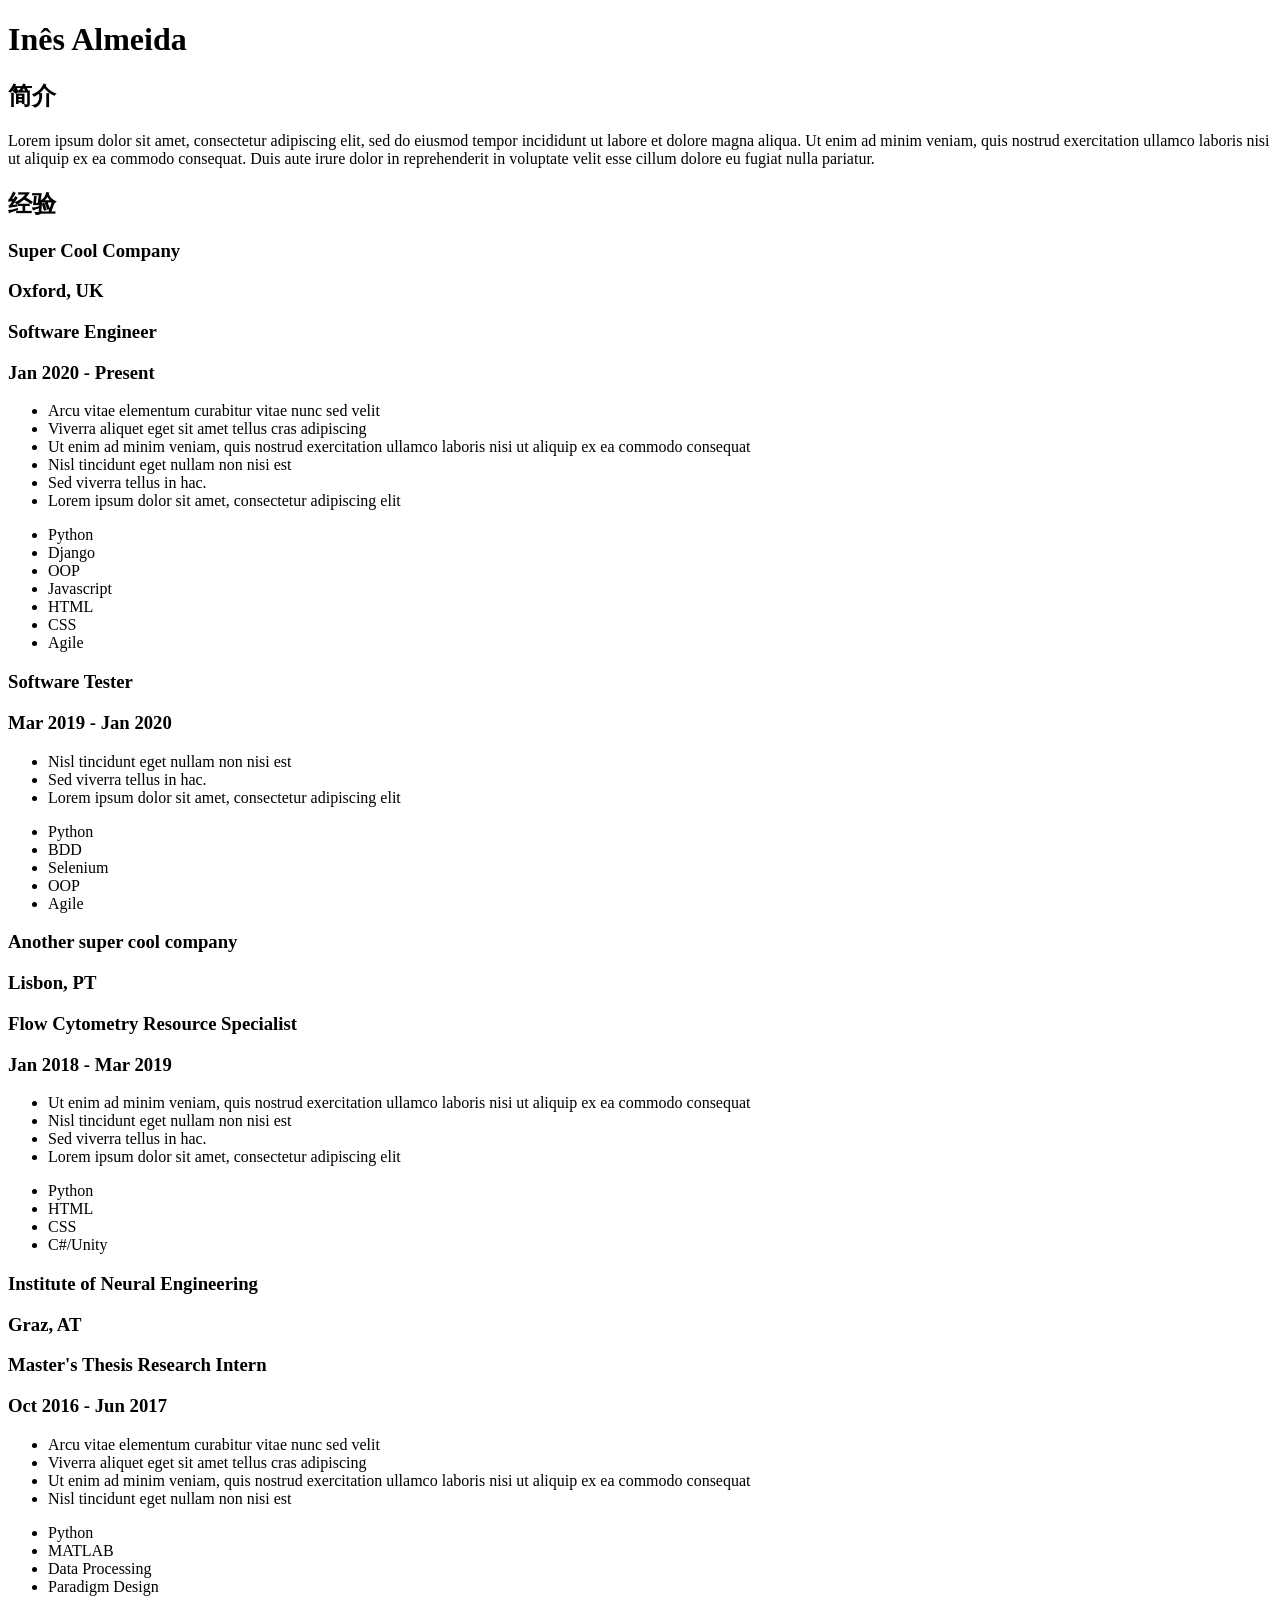
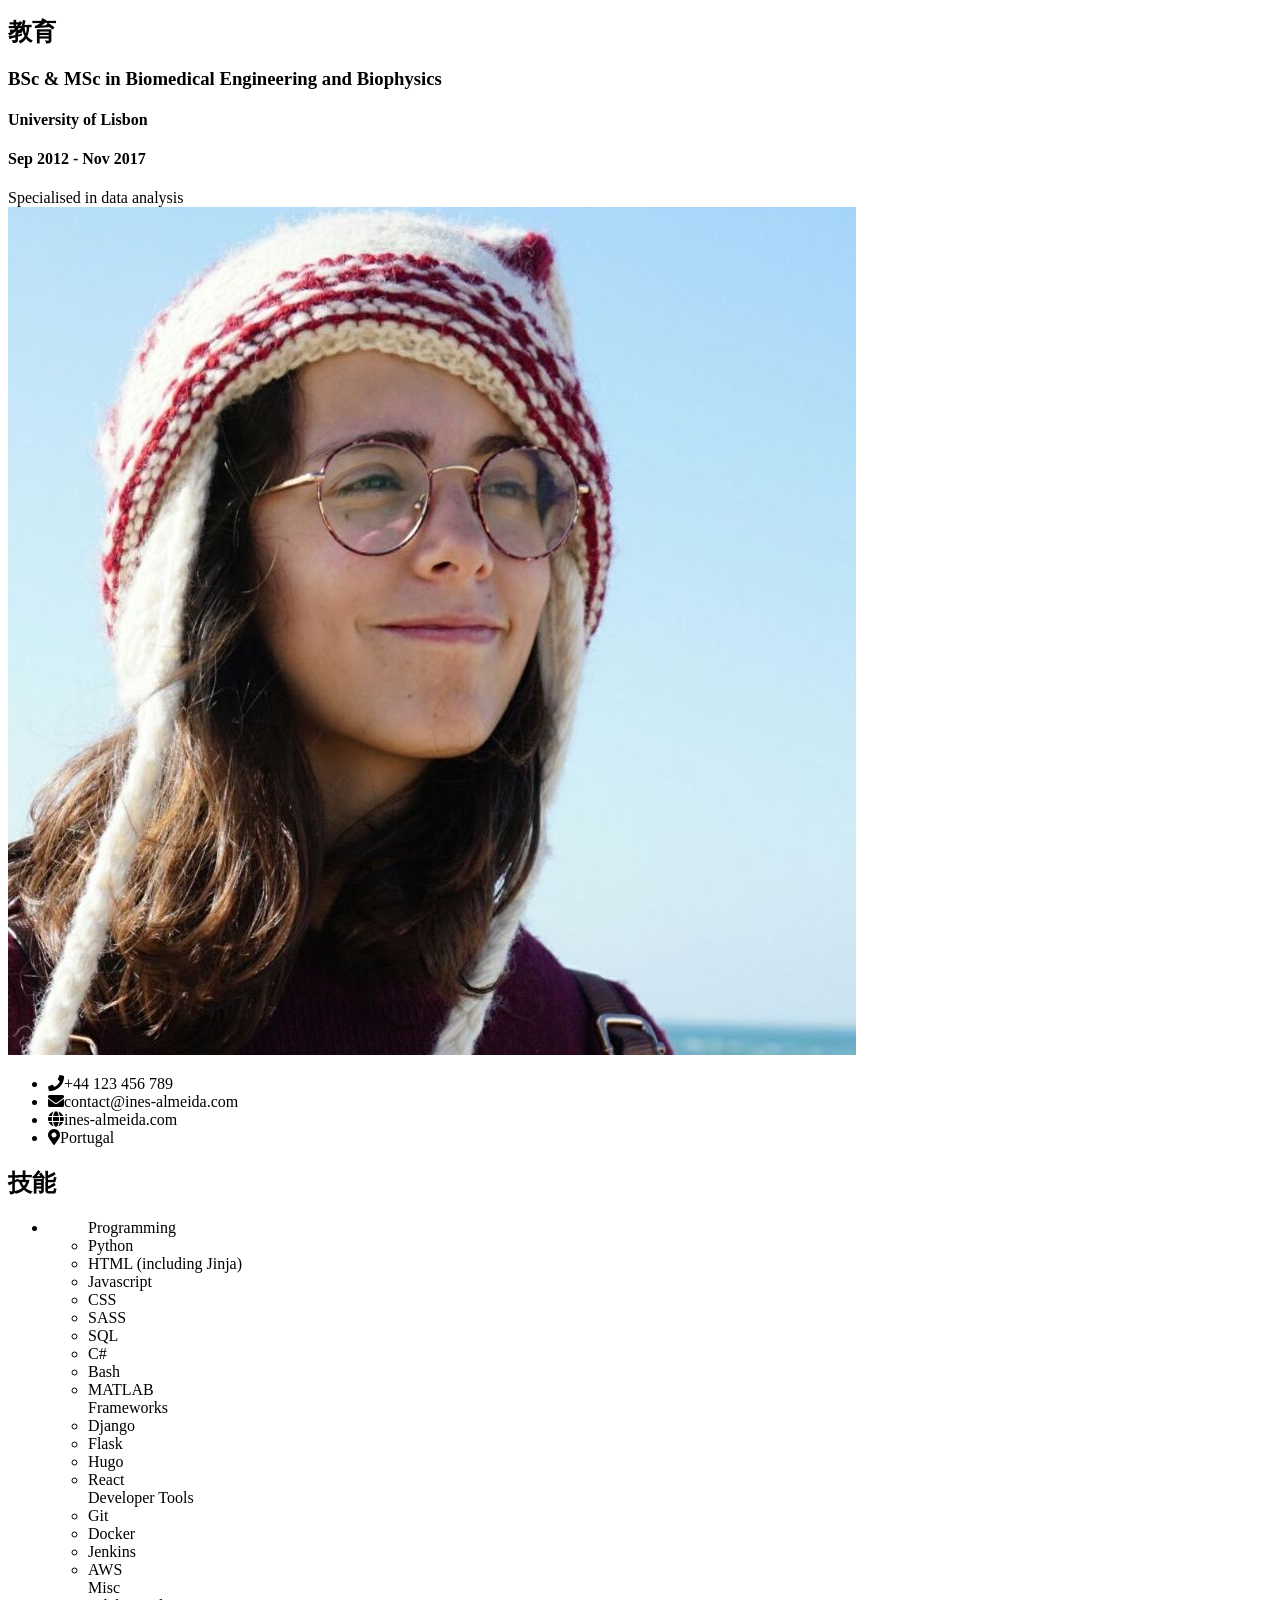
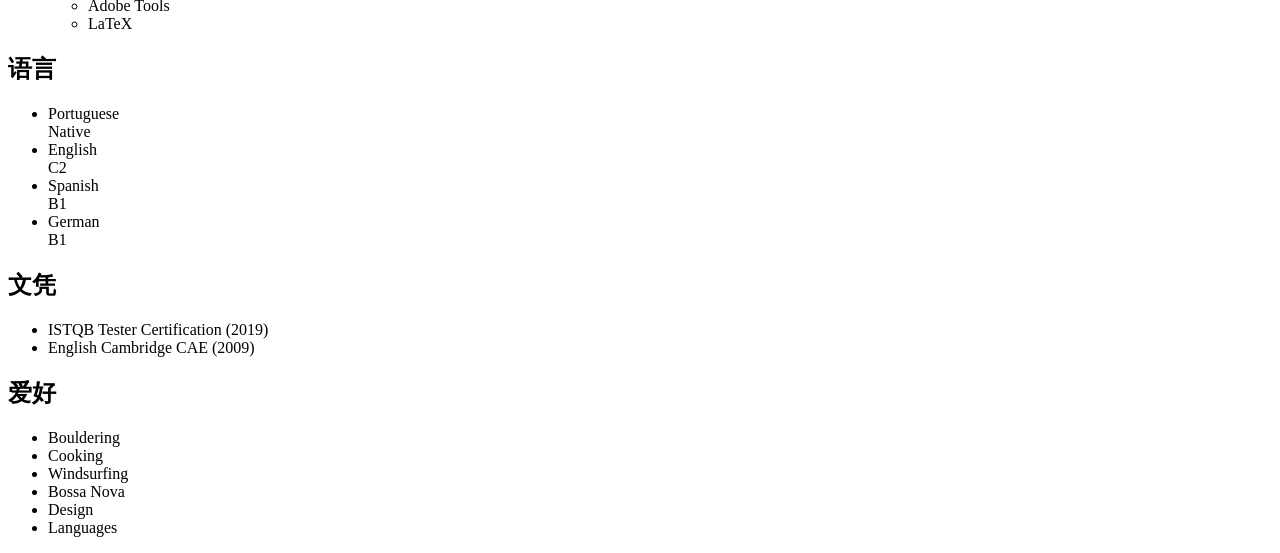
==== commit d8b9772b: "功能点：建中两种样式 问题：" ====
--- a/docs/index.html
+++ b/docs/index.html
@@ -1,83 +1,431 @@
+
+
 <!DOCTYPE html>
+<html lang="en">
     
-
- <html lang="zh"> 
 
 <head>
 	<meta name="generator" content="Hugo 0.99.1" />
-        <title></title>
+    <meta charset="UTF-8">
+    <meta name="viewport" content="width=device-width, initial-scale=1.0">
+    <title>求职简历</title>
+
+    <link rel="canonical" href="https://it-boyer.github.io/iMe/" />
+    <link rel="stylesheet" href="https://fonts.googleapis.com/css?family=Oswald" />
+    <link rel="stylesheet" href="https://fonts.googleapis.com/css?family=Roboto" />
+    <link rel="stylesheet" href="https://fonts.googleapis.com/icon?family=Material+Icons" />
+    <link rel="stylesheet" href="https://cdnjs.cloudflare.com/ajax/libs/font-awesome/5.15.3/css/all.min.css" integrity="sha512-iBBXm8fW90+nuLcSKlbmrPcLa0OT92xO1BIsZ+ywDWZCvqsWgccV3gFoRBv0z+8dLJgyAHIhR35VZc2oM/gI1w==" crossorigin="anonymous" referrerpolicy="no-referrer" />
+    <link rel="stylesheet" href="/iMe/style.main.min.f60c0b48436c9bce576fbe08c699380643b6a52bc026d473feba62299c3e237f.css" integrity="sha256-9gwLSENsm85Xb74Ixpk4BkO2pSvAJtRz/rpiKZw&#43;I38=" crossorigin="anonymous" media="screen,print" />
+
     
-    <meta charset="utf-8">
-    <meta http-equiv="X-UA-Compatible" content="IE=edge">
-    <meta name="viewport" content="width=device-width, initial-scale=1.0">
-    <meta name="description" content="">
-    <meta name="author" content="">
-    <link rel="shortcut icon" href="favicon.ico">
-    <link href='https://fonts.googleapis.com/css?family=Roboto:400,500,400italic,300italic,300,500italic,700,700italic,900,900italic' rel='stylesheet' type='text/css'>
+
     
-    <link rel="stylesheet" href="https://it-boyer.github.io/iMeassets/plugins/bootstrap/css/bootstrap.min.css">
-    
-    <link rel="stylesheet" href="https://it-boyer.github.io/iMeassets/plugins/font-awesome/css/font-awesome.css">
-
-    
-    <link id="theme-style" rel="stylesheet" href="https://it-boyer.github.io/iMeassets/css/">
-	
-    
-	
-
 </head>
 
 <body>
-    <div class="wrapper">
-
-            <div class="sidebar-wrapper">
-
-		            <div class="profile-container">
-                <img class="profile img-circle" src="https://it-boyer.github.io/iMeassets/images/" alt="" />
-                <h1 class="name"></h1>
-                <h3 class="tagline"></h3>
+    <div class="content">
+        <div class="content__left">
+            <h1 class="mainHeading">Inês <span>Almeida</span></h1>
+            
+<div id="profile" class="section">
+    <div class="section__heading">
+        <h2 class="section__title">简介</h2>
+    </div>
+    <div class="section__content">
+        <p>Lorem ipsum dolor sit amet, consectetur adipiscing elit, sed do eiusmod tempor incididunt ut labore et dolore magna aliqua. Ut enim ad minim veniam, quis nostrud exercitation ullamco laboris nisi ut aliquip ex ea commodo consequat. Duis aute irure dolor in reprehenderit in voluptate velit esse cillum dolore eu fugiat nulla pariatur.</p>
+    </div>
+</div>
+
+
+            
+<div id="experience" class="section">
+    <div class="section__heading">
+        <h2 class="section__title">经验</h2>
+    </div>
+    <div class="section__content">
+        <div class="experience">
+            
+            <div class="experience__item">
+                <div class="experience__header">
+                    <h3 class="experience__company">
+                        Super Cool Company
+                    </h3>
+                    <h3 class="experience__place">Oxford, UK</h3>
+                </div>
+                
+                <div class="experience__job">
+                    <div class="experience__subheader">
+                        <h3 class="experience__position">
+                            Software Engineer
+                        </h3>
+                        <h3 class="experience__date">Jan 2020 - Present</h3>
+                    </div>
+                    <ul>
+                        
+                        <li class="experience__bullet">Arcu vitae elementum curabitur vitae nunc sed velit</li>
+                        
+                        <li class="experience__bullet">Viverra aliquet eget sit amet tellus cras adipiscing</li>
+                        
+                        <li class="experience__bullet">Ut enim ad minim veniam, quis nostrud exercitation ullamco laboris nisi ut aliquip ex ea commodo consequat</li>
+                        
+                        <li class="experience__bullet">Nisl tincidunt eget nullam non nisi est</li>
+                        
+                        <li class="experience__bullet">Sed viverra tellus in hac.</li>
+                        
+                        <li class="experience__bullet">Lorem ipsum dolor sit amet, consectetur adipiscing elit</li>
+                        
+                    </ul>
+                    <div class="experience__badges">
+                        <ul>
+                            
+                            <li class="experience__badge">Python</li>
+                            
+                            <li class="experience__badge">Django</li>
+                            
+                            <li class="experience__badge">OOP</li>
+                            
+                            <li class="experience__badge">Javascript</li>
+                            
+                            <li class="experience__badge">HTML</li>
+                            
+                            <li class="experience__badge">CSS</li>
+                            
+                            <li class="experience__badge">Agile</li>
+                            
+                        </ul>
+                    </div>
+                </div>
+                
+                <div class="experience__job">
+                    <div class="experience__subheader">
+                        <h3 class="experience__position">
+                            Software Tester
+                        </h3>
+                        <h3 class="experience__date">Mar 2019 - Jan 2020</h3>
+                    </div>
+                    <ul>
+                        
+                        <li class="experience__bullet">Nisl tincidunt eget nullam non nisi est</li>
+                        
+                        <li class="experience__bullet">Sed viverra tellus in hac.</li>
+                        
+                        <li class="experience__bullet">Lorem ipsum dolor sit amet, consectetur adipiscing elit</li>
+                        
+                    </ul>
+                    <div class="experience__badges">
+                        <ul>
+                            
+                            <li class="experience__badge">Python</li>
+                            
+                            <li class="experience__badge">BDD</li>
+                            
+                            <li class="experience__badge">Selenium</li>
+                            
+                            <li class="experience__badge">OOP</li>
+                            
+                            <li class="experience__badge">Agile</li>
+                            
+                        </ul>
+                    </div>
+                </div>
+                
             </div>
-
-
-		
-
-		
-
-		
-
-		
-
-		
-
+            
+            <div class="experience__item">
+                <div class="experience__header">
+                    <h3 class="experience__company">
+                        Another super cool company
+                    </h3>
+                    <h3 class="experience__place">Lisbon, PT</h3>
+                </div>
+                
+                <div class="experience__job">
+                    <div class="experience__subheader">
+                        <h3 class="experience__position">
+                            Flow Cytometry Resource Specialist
+                        </h3>
+                        <h3 class="experience__date">Jan 2018 - Mar 2019</h3>
+                    </div>
+                    <ul>
+                        
+                        <li class="experience__bullet">Ut enim ad minim veniam, quis nostrud exercitation ullamco laboris nisi ut aliquip ex ea commodo consequat</li>
+                        
+                        <li class="experience__bullet">Nisl tincidunt eget nullam non nisi est</li>
+                        
+                        <li class="experience__bullet">Sed viverra tellus in hac.</li>
+                        
+                        <li class="experience__bullet">Lorem ipsum dolor sit amet, consectetur adipiscing elit</li>
+                        
+                    </ul>
+                    <div class="experience__badges">
+                        <ul>
+                            
+                            <li class="experience__badge">Python</li>
+                            
+                            <li class="experience__badge">HTML</li>
+                            
+                            <li class="experience__badge">CSS</li>
+                            
+                            <li class="experience__badge">C#/Unity</li>
+                            
+                        </ul>
+                    </div>
+                </div>
+                
+            </div>
+            
+            <div class="experience__item">
+                <div class="experience__header">
+                    <h3 class="experience__company">
+                        Institute of Neural Engineering
+                    </h3>
+                    <h3 class="experience__place">Graz, AT</h3>
+                </div>
+                
+                <div class="experience__job">
+                    <div class="experience__subheader">
+                        <h3 class="experience__position">
+                            Master's Thesis Research Intern
+                        </h3>
+                        <h3 class="experience__date">Oct 2016 - Jun 2017</h3>
+                    </div>
+                    <ul>
+                        
+                        <li class="experience__bullet">Arcu vitae elementum curabitur vitae nunc sed velit</li>
+                        
+                        <li class="experience__bullet">Viverra aliquet eget sit amet tellus cras adipiscing</li>
+                        
+                        <li class="experience__bullet">Ut enim ad minim veniam, quis nostrud exercitation ullamco laboris nisi ut aliquip ex ea commodo consequat</li>
+                        
+                        <li class="experience__bullet">Nisl tincidunt eget nullam non nisi est</li>
+                        
+                    </ul>
+                    <div class="experience__badges">
+                        <ul>
+                            
+                            <li class="experience__badge">Python</li>
+                            
+                            <li class="experience__badge">MATLAB</li>
+                            
+                            <li class="experience__badge">Data Processing</li>
+                            
+                            <li class="experience__badge">Paradigm Design</li>
+                            
+                        </ul>
+                    </div>
+                </div>
+                
+            </div>
+            
         </div>
-
-
-	<div class="main-wrapper">
-
-    
-
-    
-
-    
-
-    
-
-	</div>
-    </div>
-
-	    <footer class="footer">
-        <div class="text-center">
-                
-                <small class="copyright">Designed with <i class="fa fa-heart"></i> by <a href="http://themes.3rdwavemedia.com" target="_blank">Xiaoying Riley</a> for developers</small><br>
-				<small class="copyright">2022 &copy; Ported for Hugo by <a href="https://github.com/aerohub" target="_blank">Pavel Kanyshev</a></small>
+    </div>
+</div>
+
+
+            
+<div id="education" class="section">
+    <div class="section__heading">
+        <h2 class="section__title">
+            教育
+        </h2>
+    </div>
+    <div class="section__content">
+        
+            <div class="education__item">
+                <h3 class="education__title">BSc & MSc in Biomedical Engineering and Biophysics</h3>
+                <h4 class="education__place">University of Lisbon</h4>
+                <h4 class="education__date">Sep 2012 - Nov 2017</h4>
+                <div class="education__description">Specialised in data analysis</div>
+            </div>
+        
+    </div>
+</div>
+
+
+            
+
         </div>
-    </footer>
-
-
-                  
-    <script type="text/javascript" src="https://it-boyer.github.io/iMeassets/plugins/jquery-1.11.3.min.js"></script>
-    <script type="text/javascript" src="https://it-boyer.github.io/iMeassets/plugins/bootstrap/js/bootstrap.min.js"></script>    
-    
-    <script type="text/javascript" src="https://it-boyer.github.io/iMeassets/js/main.js"></script> 
+        <div class="content__right">
+            
+    <div class="sideSection avatar">
+        <div class="avatar__container">
+            <img class="avatar__img" src="img/avatar.jpg" alt="photo of me">
+        </div>
+    </div>
+
+            
+<div class="sideSection contact">
+    <ul>
+        
+        <li class="contact__item">
+            <i class="fas fa-phone"></i><span>+44 123 456 789</span>
+        </li>
+        
+        <li class="contact__item">
+            <i class="fas fa-envelope"></i><span>contact@ines-almeida.com</span>
+        </li>
+        
+        <li class="contact__item">
+            <i class="fas fa-globe"></i><span>ines-almeida.com</span>
+        </li>
+        
+        <li class="contact__item">
+            <i class="fas fa-map-marker-alt"></i><span>Portugal</span>
+        </li>
+        
+    </ul>
+</div>
+
+
+            
+<div class="sideSection">
+    <div class="sideSection__heading">
+        <h2 class="sideSection__title">技能</h2>
+    </div>
+    <div class="sideSection__content">
+        <ul class="skills">
+            <li>
+                
+                <ul class="skills__group">
+                    <span>Programming</span>
+                    
+                    <li>Python</li>
+                    
+                    <li>HTML (including Jinja)</li>
+                    
+                    <li>Javascript</li>
+                    
+                    <li>CSS</li>
+                    
+                    <li>SASS</li>
+                    
+                    <li>SQL</li>
+                    
+                    <li>C#</li>
+                    
+                    <li>Bash</li>
+                    
+                    <li>MATLAB</li>
+                    
+                </ul>
+                
+                <ul class="skills__group">
+                    <span>Frameworks</span>
+                    
+                    <li>Django</li>
+                    
+                    <li>Flask</li>
+                    
+                    <li>Hugo</li>
+                    
+                    <li>React</li>
+                    
+                </ul>
+                
+                <ul class="skills__group">
+                    <span>Developer Tools</span>
+                    
+                    <li>Git</li>
+                    
+                    <li>Docker</li>
+                    
+                    <li>Jenkins</li>
+                    
+                    <li>AWS</li>
+                    
+                </ul>
+                
+                <ul class="skills__group">
+                    <span>Misc</span>
+                    
+                    <li>Adobe Tools</li>
+                    
+                    <li>LaTeX</li>
+                    
+                </ul>
+                
+            </li>
+        </ul>
+    </div>
+</div>
+
+
+            
+<div class="sideSection">
+    <div class="sideSection__heading">
+        <h2 class="sideSection__title">语言</h2>
+    </div>
+    <div class="sideSection__content">
+        <ul class="language">
+            
+            <li class="language__item">
+                <div class="language__name">Portuguese</div>
+                <div class="language__level">Native</div>
+            </li>
+            
+            <li class="language__item">
+                <div class="language__name">English</div>
+                <div class="language__level">C2</div>
+            </li>
+            
+            <li class="language__item">
+                <div class="language__name">Spanish</div>
+                <div class="language__level">B1</div>
+            </li>
+            
+            <li class="language__item">
+                <div class="language__name">German</div>
+                <div class="language__level">B1</div>
+            </li>
+            
+        </ul>
+    </div>
+</div>
+
+
+            
+<div class="sideSection">
+    <div class="sideSection__heading">
+        <h2 class="sideSection__title">文凭</h2>
+    </div>
+    <div class="sideSection__content">
+        <ul>
+            
+            <li>ISTQB Tester Certification (2019)</li>
+            
+            <li>English Cambridge CAE (2009)</li>
+            
+        </ul>
+    </div>
+</div>
+
+
+            
+<div class="sideSection">
+    <div class="sideSection__heading">
+        <h2 class="sideSection__title">爱好</h2>
+    </div>
+    <div class="sideSection__content">
+        <ul class="interests">
+            
+            <li class="interests__item">Bouldering</li>
+            
+            <li class="interests__item">Cooking</li>
+            
+            <li class="interests__item">Windsurfing</li>
+            
+            <li class="interests__item">Bossa Nova</li>
+            
+            <li class="interests__item">Design</li>
+            
+            <li class="interests__item">Languages</li>
+            
+        </ul>
+    </div>
+</div>
+
+
+        </div>
+    </div>
 </body>
 </html>
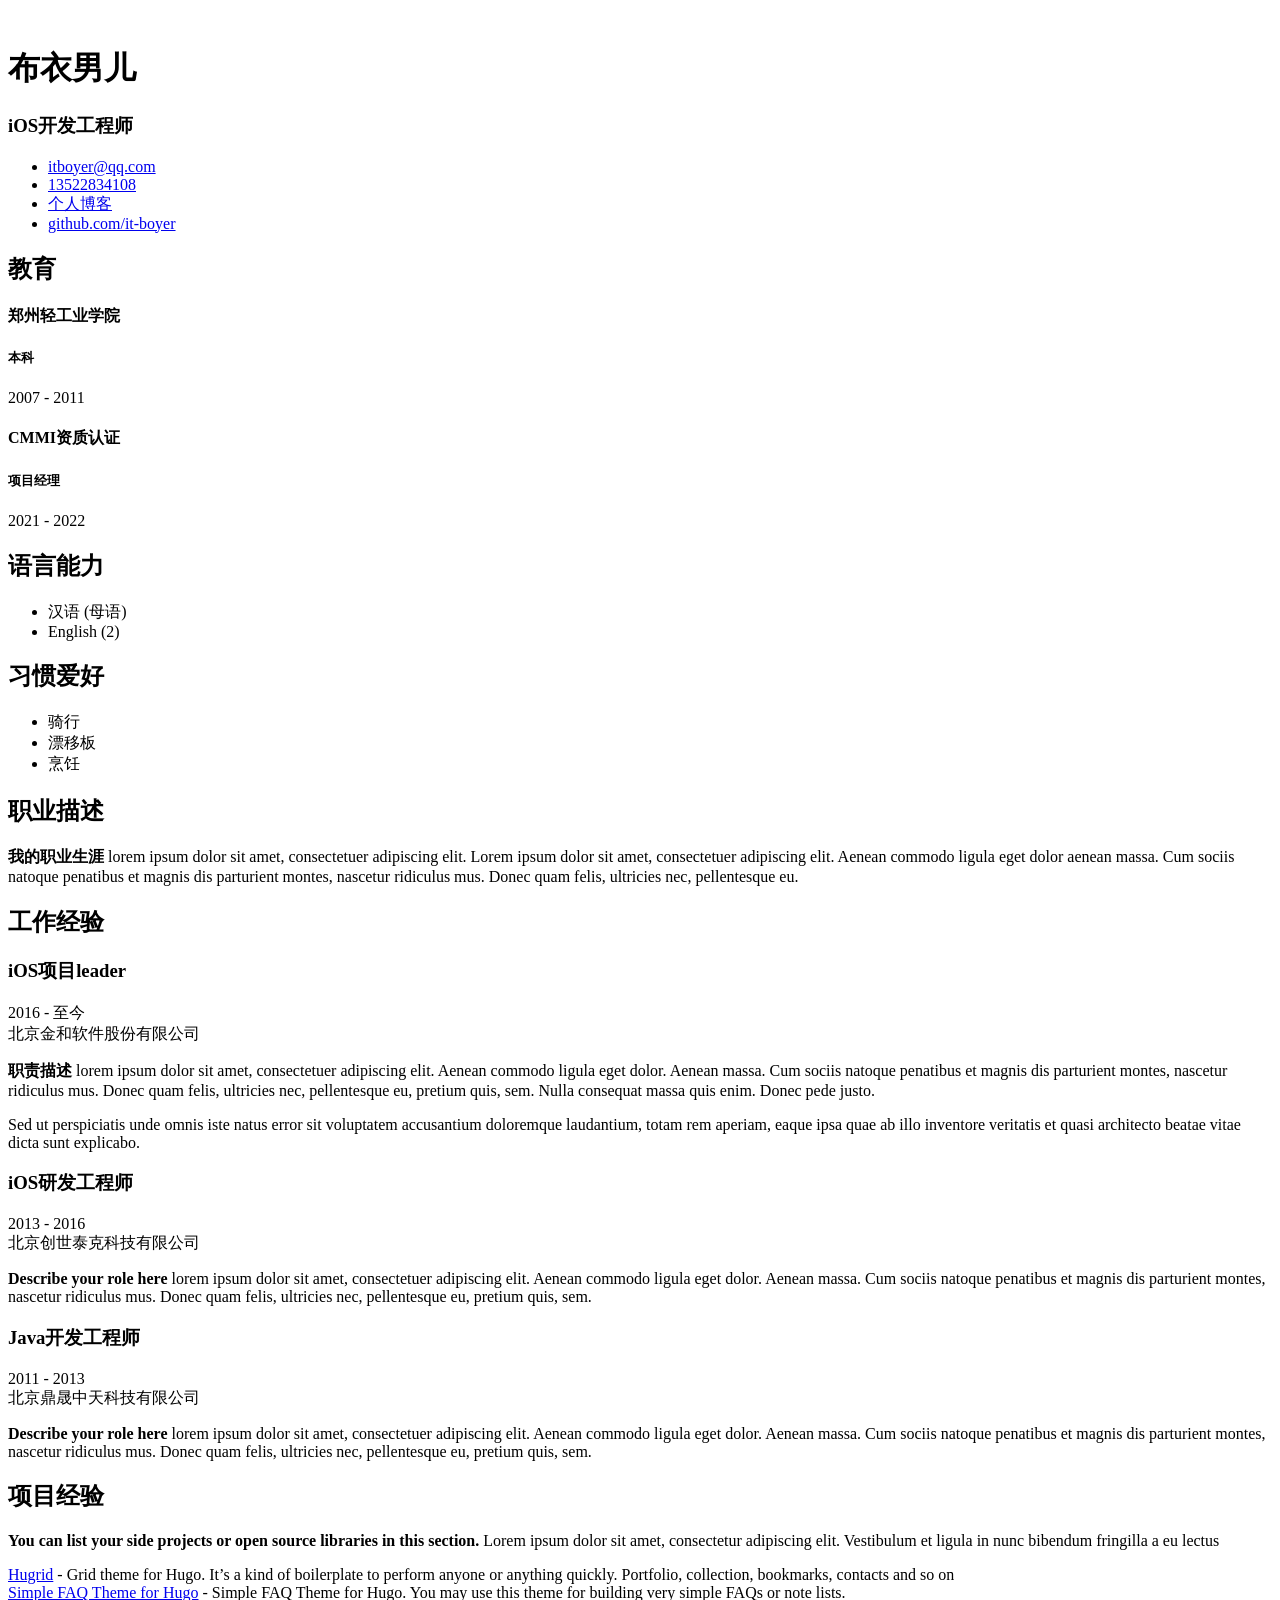
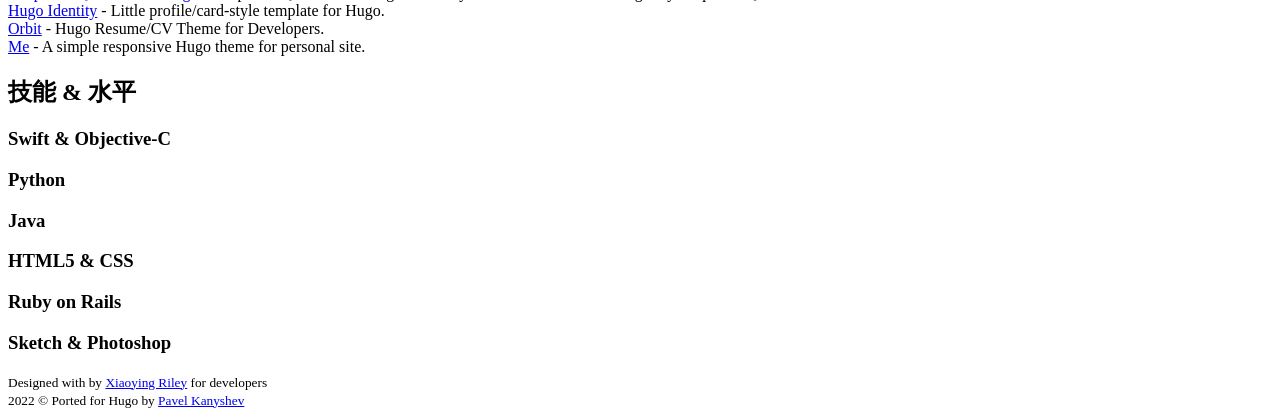
==== commit 356378dd: "功能点：update 问题：" ====
--- a/docs/index.html
+++ b/docs/index.html
@@ -1,431 +1,294 @@
-
-
 <!DOCTYPE html>
-<html lang="en">
-    
+    
+
+ <html lang="zh"> 
 
 <head>
 	<meta name="generator" content="Hugo 0.99.1" />
-    <meta charset="UTF-8">
+        <title></title>
+    
+    <meta charset="utf-8">
+    <meta http-equiv="X-UA-Compatible" content="IE=edge">
     <meta name="viewport" content="width=device-width, initial-scale=1.0">
-    <title>求职简历</title>
-
-    <link rel="canonical" href="https://it-boyer.github.io/iMe/" />
-    <link rel="stylesheet" href="https://fonts.googleapis.com/css?family=Oswald" />
-    <link rel="stylesheet" href="https://fonts.googleapis.com/css?family=Roboto" />
-    <link rel="stylesheet" href="https://fonts.googleapis.com/icon?family=Material+Icons" />
-    <link rel="stylesheet" href="https://cdnjs.cloudflare.com/ajax/libs/font-awesome/5.15.3/css/all.min.css" integrity="sha512-iBBXm8fW90+nuLcSKlbmrPcLa0OT92xO1BIsZ+ywDWZCvqsWgccV3gFoRBv0z+8dLJgyAHIhR35VZc2oM/gI1w==" crossorigin="anonymous" referrerpolicy="no-referrer" />
-    <link rel="stylesheet" href="/iMe/style.main.min.f60c0b48436c9bce576fbe08c699380643b6a52bc026d473feba62299c3e237f.css" integrity="sha256-9gwLSENsm85Xb74Ixpk4BkO2pSvAJtRz/rpiKZw&#43;I38=" crossorigin="anonymous" media="screen,print" />
-
-    
-
-    
+    <meta name="description" content="Hugo Responsive Resume/CV Theme for Developers">
+    <meta name="author" content="布衣男儿">
+    <link rel="shortcut icon" href="favicon.ico">
+    <link href='https://fonts.googleapis.com/css?family=Roboto:400,500,400italic,300italic,300,500italic,700,700italic,900,900italic' rel='stylesheet' type='text/css'>
+    
+    <link rel="stylesheet" href="https://it-boyer.github.io/iMeassets/plugins/bootstrap/css/bootstrap.min.css">
+    
+    <link rel="stylesheet" href="https://it-boyer.github.io/iMeassets/plugins/font-awesome/css/font-awesome.css">
+
+    
+    <link id="theme-style" rel="stylesheet" href="https://it-boyer.github.io/iMeassets/css/styles.css">
+	
+    
+	
+<script type="application/javascript">
+var doNotTrack = false;
+if (!doNotTrack) {
+	window.ga=window.ga||function(){(ga.q=ga.q||[]).push(arguments)};ga.l=+new Date;
+	ga('create', 'UA-XXXXXXX-Y', 'auto');
+	
+	ga('send', 'pageview');
+}
+</script>
+<script async src='https://www.google-analytics.com/analytics.js'></script>
+
+
 </head>
 
 <body>
-    <div class="content">
-        <div class="content__left">
-            <h1 class="mainHeading">Inês <span>Almeida</span></h1>
-            
-<div id="profile" class="section">
-    <div class="section__heading">
-        <h2 class="section__title">简介</h2>
+    <div class="wrapper">
+
+            <div class="sidebar-wrapper">
+
+		            <div class="profile-container">
+                <img class="profile img-circle" src="https://it-boyer.github.io/iMeassets/images/profile.png" alt="" />
+                <h1 class="name">布衣男儿</h1>
+                <h3 class="tagline">iOS开发工程师</h3>
+            </div>
+
+
+		
+
+		
+		            <div class="contact-container container-block">
+                <ul class="list-unstyled contact-list">
+				
+                    <li class="email"><i class="fa fa-envelope"></i><a href="mailto:%20itboyer@qq.com">itboyer@qq.com</a></li>
+				
+                    <li class="phone"><i class="fa fa-phone"></i><a href="#ZgotmplZ">13522834108</a></li>
+				
+                    <li class="website"><i class="fa fa-globe"></i><a href="https://it-boyer.github.io">个人博客</a></li>
+				
+                    <li class="github"><i class="fa fa-github"></i><a href="//github.com/it-boyer">github.com/it-boyer</a></li>
+				
+                </ul>
+            </div>
+		
+
+		
+		            <div class="education-container container-block">
+                <h2 class="container-block-title">教育</h2>
+				
+                <div class="item">
+                    <h4 class="degree">郑州轻工业学院</h4>
+                    <h5 class="meta">本科</h5>
+                    <div class="time">2007 - 2011</div>
+                </div>
+				
+                <div class="item">
+                    <h4 class="degree">CMMI资质认证</h4>
+                    <h5 class="meta">项目经理</h5>
+                    <div class="time">2021 - 2022</div>
+                </div>
+				
+            </div>
+
+		
+
+		
+		            <div class="language-container container-block">
+                <h2 class="container-block-title">语言能力</h2>
+                <ul class="list-unstyled interests-list">
+				
+                    <li>汉语 <span class="lang-desc">(母语)</span></li>
+				
+                    <li>English <span class="lang-desc">(2)</span></li>
+				
+                </ul>
+            </div>
+
+		
+
+		
+		            <div class="interests-container container-block">
+                <h2 class="container-block-title">习惯爱好</h2>
+                <ul class="list-unstyled interests-list">
+				
+                    <li>骑行</li>
+				
+                    <li>漂移板</li>
+				
+                    <li>烹饪</li>
+				
+                </ul>
+            </div>
+
+		
+
+        </div>
+
+
+	<div class="main-wrapper">
+
+    
+	            <section class="section summary-section">
+                <h2 class="section-title"><i class="fa fa-user"></i>职业描述</h2>
+                <div class="summary">
+                    <p><strong>我的职业生涯</strong> lorem ipsum dolor sit amet, consectetuer adipiscing elit. Lorem ipsum dolor sit amet, consectetuer adipiscing elit. Aenean commodo ligula eget dolor aenean massa. Cum sociis natoque penatibus et magnis dis parturient montes, nascetur ridiculus mus. Donec quam felis, ultricies nec, pellentesque eu.</p>
+                </div>
+            </section>
+
+    
+
+    
+                <section class="section experiences-section">
+                <h2 class="section-title"><i class="fa fa-briefcase"></i>工作经验</h2>
+
+				
+                <div class="item">
+                    <div class="meta">
+                        <div class="upper-row">
+                            <h3 class="job-title">iOS项目leader</h3>
+                            <div class="time">2016 - 至今</div>
+                        </div>
+                        <div class="company">北京金和软件股份有限公司</div>
+                    </div>
+                    <div class="details">
+                        <p><p><strong>职责描述</strong> lorem ipsum dolor sit amet, consectetuer adipiscing elit. Aenean commodo ligula eget dolor. Aenean massa. Cum sociis natoque penatibus et magnis dis parturient montes, nascetur ridiculus mus. Donec quam felis, ultricies nec, pellentesque eu, pretium quis, sem. Nulla consequat massa quis enim. Donec pede justo.</p>
+<p>Sed ut perspiciatis unde omnis iste natus error sit voluptatem accusantium doloremque laudantium, totam rem aperiam, eaque ipsa quae ab illo inventore veritatis et quasi architecto beatae vitae dicta sunt explicabo.</p>
+</p>
+                    </div>
+                </div>
+				
+                <div class="item">
+                    <div class="meta">
+                        <div class="upper-row">
+                            <h3 class="job-title">iOS研发工程师</h3>
+                            <div class="time">2013 - 2016</div>
+                        </div>
+                        <div class="company">北京创世泰克科技有限公司</div>
+                    </div>
+                    <div class="details">
+                        <p><strong>Describe your role here</strong> lorem ipsum dolor sit amet, consectetuer adipiscing elit. Aenean commodo ligula eget dolor. Aenean massa. Cum sociis natoque penatibus et magnis dis parturient montes, nascetur ridiculus mus. Donec quam felis, ultricies nec, pellentesque eu, pretium quis, sem.</p>
+                    </div>
+                </div>
+				
+                <div class="item">
+                    <div class="meta">
+                        <div class="upper-row">
+                            <h3 class="job-title">Java开发工程师</h3>
+                            <div class="time">2011 - 2013</div>
+                        </div>
+                        <div class="company">北京鼎晟中天科技有限公司</div>
+                    </div>
+                    <div class="details">
+                        <p><strong>Describe your role here</strong> lorem ipsum dolor sit amet, consectetuer adipiscing elit. Aenean commodo ligula eget dolor. Aenean massa. Cum sociis natoque penatibus et magnis dis parturient montes, nascetur ridiculus mus. Donec quam felis, ultricies nec, pellentesque eu, pretium quis, sem.</p>
+                    </div>
+                </div>
+				
+
+            </section>
+
+    
+
+    
+                <section class="section projects-section">
+                <h2 class="section-title"><i class="fa fa-archive"></i>项目经验</h2>
+                <div class="intro">
+                    <p><strong>You can list your side projects or open source libraries in this section.</strong> Lorem ipsum dolor sit amet, consectetur adipiscing elit. Vestibulum et ligula in nunc bibendum fringilla a eu lectus</p>
+                </div>
+				
+                <div class="item">
+                    <span class="project-title"><a href="https://github.com/aerohub/hugrid">Hugrid</a></span> - <span class="project-tagline">Grid theme for Hugo. It&rsquo;s a kind of boilerplate to perform anyone or anything quickly. Portfolio, collection, bookmarks, contacts and so on</span>
+                </div>
+				
+                <div class="item">
+                    <span class="project-title"><a href="https://github.com/aerohub/hugo-faq-theme">Simple FAQ Theme for Hugo</a></span> - <span class="project-tagline">Simple FAQ Theme for Hugo. You may use this theme for building very simple FAQs or note lists.</span>
+                </div>
+				
+                <div class="item">
+                    <span class="project-title"><a href="https://github.com/aerohub/hugo-identity-theme">Hugo Identity</a></span> - <span class="project-tagline">Little profile/card-style template for Hugo.</span>
+                </div>
+				
+                <div class="item">
+                    <span class="project-title"><a href="https://github.com/aerohub/hugo-orbit-theme">Orbit</a></span> - <span class="project-tagline">Hugo Resume/CV Theme for Developers.</span>
+                </div>
+				
+                <div class="item">
+                    <span class="project-title"><a href="https://github.com/aerohub/hugo-me-theme">Me</a></span> - <span class="project-tagline">A simple responsive Hugo theme for personal site.</span>
+                </div>
+				
+            </section>
+
+    
+
+    
+	            <section class="skills-section section">
+                <h2 class="section-title"><i class="fa fa-rocket"></i>技能 &amp; 水平</h2>
+                <div class="skillset">
+				
+                    <div class="item">
+                        <h3 class="level-title">Swift &amp; Objective-C</h3>
+                        <div class="level-bar">
+                            <div class="level-bar-inner" data-level="98%">
+                            </div>
+                        </div>
+                    </div>
+                
+                    <div class="item">
+                        <h3 class="level-title">Python</h3>
+                        <div class="level-bar">
+                            <div class="level-bar-inner" data-level="50%">
+                            </div>
+                        </div>
+                    </div>
+                
+                    <div class="item">
+                        <h3 class="level-title">Java</h3>
+                        <div class="level-bar">
+                            <div class="level-bar-inner" data-level="70%">
+                            </div>
+                        </div>
+                    </div>
+                
+                    <div class="item">
+                        <h3 class="level-title">HTML5 &amp; CSS</h3>
+                        <div class="level-bar">
+                            <div class="level-bar-inner" data-level="70%">
+                            </div>
+                        </div>
+                    </div>
+                
+                    <div class="item">
+                        <h3 class="level-title">Ruby on Rails</h3>
+                        <div class="level-bar">
+                            <div class="level-bar-inner" data-level="50%">
+                            </div>
+                        </div>
+                    </div>
+                
+                    <div class="item">
+                        <h3 class="level-title">Sketch &amp; Photoshop</h3>
+                        <div class="level-bar">
+                            <div class="level-bar-inner" data-level="60%">
+                            </div>
+                        </div>
+                    </div>
+                
+                </div>
+            </section>
+
+    
+
+	</div>
     </div>
-    <div class="section__content">
-        <p>Lorem ipsum dolor sit amet, consectetur adipiscing elit, sed do eiusmod tempor incididunt ut labore et dolore magna aliqua. Ut enim ad minim veniam, quis nostrud exercitation ullamco laboris nisi ut aliquip ex ea commodo consequat. Duis aute irure dolor in reprehenderit in voluptate velit esse cillum dolore eu fugiat nulla pariatur.</p>
-    </div>
-</div>
-
-
-            
-<div id="experience" class="section">
-    <div class="section__heading">
-        <h2 class="section__title">经验</h2>
-    </div>
-    <div class="section__content">
-        <div class="experience">
-            
-            <div class="experience__item">
-                <div class="experience__header">
-                    <h3 class="experience__company">
-                        Super Cool Company
-                    </h3>
-                    <h3 class="experience__place">Oxford, UK</h3>
-                </div>
-                
-                <div class="experience__job">
-                    <div class="experience__subheader">
-                        <h3 class="experience__position">
-                            Software Engineer
-                        </h3>
-                        <h3 class="experience__date">Jan 2020 - Present</h3>
-                    </div>
-                    <ul>
-                        
-                        <li class="experience__bullet">Arcu vitae elementum curabitur vitae nunc sed velit</li>
-                        
-                        <li class="experience__bullet">Viverra aliquet eget sit amet tellus cras adipiscing</li>
-                        
-                        <li class="experience__bullet">Ut enim ad minim veniam, quis nostrud exercitation ullamco laboris nisi ut aliquip ex ea commodo consequat</li>
-                        
-                        <li class="experience__bullet">Nisl tincidunt eget nullam non nisi est</li>
-                        
-                        <li class="experience__bullet">Sed viverra tellus in hac.</li>
-                        
-                        <li class="experience__bullet">Lorem ipsum dolor sit amet, consectetur adipiscing elit</li>
-                        
-                    </ul>
-                    <div class="experience__badges">
-                        <ul>
-                            
-                            <li class="experience__badge">Python</li>
-                            
-                            <li class="experience__badge">Django</li>
-                            
-                            <li class="experience__badge">OOP</li>
-                            
-                            <li class="experience__badge">Javascript</li>
-                            
-                            <li class="experience__badge">HTML</li>
-                            
-                            <li class="experience__badge">CSS</li>
-                            
-                            <li class="experience__badge">Agile</li>
-                            
-                        </ul>
-                    </div>
-                </div>
-                
-                <div class="experience__job">
-                    <div class="experience__subheader">
-                        <h3 class="experience__position">
-                            Software Tester
-                        </h3>
-                        <h3 class="experience__date">Mar 2019 - Jan 2020</h3>
-                    </div>
-                    <ul>
-                        
-                        <li class="experience__bullet">Nisl tincidunt eget nullam non nisi est</li>
-                        
-                        <li class="experience__bullet">Sed viverra tellus in hac.</li>
-                        
-                        <li class="experience__bullet">Lorem ipsum dolor sit amet, consectetur adipiscing elit</li>
-                        
-                    </ul>
-                    <div class="experience__badges">
-                        <ul>
-                            
-                            <li class="experience__badge">Python</li>
-                            
-                            <li class="experience__badge">BDD</li>
-                            
-                            <li class="experience__badge">Selenium</li>
-                            
-                            <li class="experience__badge">OOP</li>
-                            
-                            <li class="experience__badge">Agile</li>
-                            
-                        </ul>
-                    </div>
-                </div>
-                
-            </div>
-            
-            <div class="experience__item">
-                <div class="experience__header">
-                    <h3 class="experience__company">
-                        Another super cool company
-                    </h3>
-                    <h3 class="experience__place">Lisbon, PT</h3>
-                </div>
-                
-                <div class="experience__job">
-                    <div class="experience__subheader">
-                        <h3 class="experience__position">
-                            Flow Cytometry Resource Specialist
-                        </h3>
-                        <h3 class="experience__date">Jan 2018 - Mar 2019</h3>
-                    </div>
-                    <ul>
-                        
-                        <li class="experience__bullet">Ut enim ad minim veniam, quis nostrud exercitation ullamco laboris nisi ut aliquip ex ea commodo consequat</li>
-                        
-                        <li class="experience__bullet">Nisl tincidunt eget nullam non nisi est</li>
-                        
-                        <li class="experience__bullet">Sed viverra tellus in hac.</li>
-                        
-                        <li class="experience__bullet">Lorem ipsum dolor sit amet, consectetur adipiscing elit</li>
-                        
-                    </ul>
-                    <div class="experience__badges">
-                        <ul>
-                            
-                            <li class="experience__badge">Python</li>
-                            
-                            <li class="experience__badge">HTML</li>
-                            
-                            <li class="experience__badge">CSS</li>
-                            
-                            <li class="experience__badge">C#/Unity</li>
-                            
-                        </ul>
-                    </div>
-                </div>
-                
-            </div>
-            
-            <div class="experience__item">
-                <div class="experience__header">
-                    <h3 class="experience__company">
-                        Institute of Neural Engineering
-                    </h3>
-                    <h3 class="experience__place">Graz, AT</h3>
-                </div>
-                
-                <div class="experience__job">
-                    <div class="experience__subheader">
-                        <h3 class="experience__position">
-                            Master's Thesis Research Intern
-                        </h3>
-                        <h3 class="experience__date">Oct 2016 - Jun 2017</h3>
-                    </div>
-                    <ul>
-                        
-                        <li class="experience__bullet">Arcu vitae elementum curabitur vitae nunc sed velit</li>
-                        
-                        <li class="experience__bullet">Viverra aliquet eget sit amet tellus cras adipiscing</li>
-                        
-                        <li class="experience__bullet">Ut enim ad minim veniam, quis nostrud exercitation ullamco laboris nisi ut aliquip ex ea commodo consequat</li>
-                        
-                        <li class="experience__bullet">Nisl tincidunt eget nullam non nisi est</li>
-                        
-                    </ul>
-                    <div class="experience__badges">
-                        <ul>
-                            
-                            <li class="experience__badge">Python</li>
-                            
-                            <li class="experience__badge">MATLAB</li>
-                            
-                            <li class="experience__badge">Data Processing</li>
-                            
-                            <li class="experience__badge">Paradigm Design</li>
-                            
-                        </ul>
-                    </div>
-                </div>
-                
-            </div>
-            
+
+	    <footer class="footer">
+        <div class="text-center">
+                
+                <small class="copyright">Designed with <i class="fa fa-heart"></i> by <a href="http://themes.3rdwavemedia.com" target="_blank">Xiaoying Riley</a> for developers</small><br>
+				<small class="copyright">2022 &copy; Ported for Hugo by <a href="https://github.com/aerohub" target="_blank">Pavel Kanyshev</a></small>
         </div>
-    </div>
-</div>
-
-
-            
-<div id="education" class="section">
-    <div class="section__heading">
-        <h2 class="section__title">
-            教育
-        </h2>
-    </div>
-    <div class="section__content">
-        
-            <div class="education__item">
-                <h3 class="education__title">BSc & MSc in Biomedical Engineering and Biophysics</h3>
-                <h4 class="education__place">University of Lisbon</h4>
-                <h4 class="education__date">Sep 2012 - Nov 2017</h4>
-                <div class="education__description">Specialised in data analysis</div>
-            </div>
-        
-    </div>
-</div>
-
-
-            
-
-        </div>
-        <div class="content__right">
-            
-    <div class="sideSection avatar">
-        <div class="avatar__container">
-            <img class="avatar__img" src="img/avatar.jpg" alt="photo of me">
-        </div>
-    </div>
-
-            
-<div class="sideSection contact">
-    <ul>
-        
-        <li class="contact__item">
-            <i class="fas fa-phone"></i><span>+44 123 456 789</span>
-        </li>
-        
-        <li class="contact__item">
-            <i class="fas fa-envelope"></i><span>contact@ines-almeida.com</span>
-        </li>
-        
-        <li class="contact__item">
-            <i class="fas fa-globe"></i><span>ines-almeida.com</span>
-        </li>
-        
-        <li class="contact__item">
-            <i class="fas fa-map-marker-alt"></i><span>Portugal</span>
-        </li>
-        
-    </ul>
-</div>
-
-
-            
-<div class="sideSection">
-    <div class="sideSection__heading">
-        <h2 class="sideSection__title">技能</h2>
-    </div>
-    <div class="sideSection__content">
-        <ul class="skills">
-            <li>
-                
-                <ul class="skills__group">
-                    <span>Programming</span>
-                    
-                    <li>Python</li>
-                    
-                    <li>HTML (including Jinja)</li>
-                    
-                    <li>Javascript</li>
-                    
-                    <li>CSS</li>
-                    
-                    <li>SASS</li>
-                    
-                    <li>SQL</li>
-                    
-                    <li>C#</li>
-                    
-                    <li>Bash</li>
-                    
-                    <li>MATLAB</li>
-                    
-                </ul>
-                
-                <ul class="skills__group">
-                    <span>Frameworks</span>
-                    
-                    <li>Django</li>
-                    
-                    <li>Flask</li>
-                    
-                    <li>Hugo</li>
-                    
-                    <li>React</li>
-                    
-                </ul>
-                
-                <ul class="skills__group">
-                    <span>Developer Tools</span>
-                    
-                    <li>Git</li>
-                    
-                    <li>Docker</li>
-                    
-                    <li>Jenkins</li>
-                    
-                    <li>AWS</li>
-                    
-                </ul>
-                
-                <ul class="skills__group">
-                    <span>Misc</span>
-                    
-                    <li>Adobe Tools</li>
-                    
-                    <li>LaTeX</li>
-                    
-                </ul>
-                
-            </li>
-        </ul>
-    </div>
-</div>
-
-
-            
-<div class="sideSection">
-    <div class="sideSection__heading">
-        <h2 class="sideSection__title">语言</h2>
-    </div>
-    <div class="sideSection__content">
-        <ul class="language">
-            
-            <li class="language__item">
-                <div class="language__name">Portuguese</div>
-                <div class="language__level">Native</div>
-            </li>
-            
-            <li class="language__item">
-                <div class="language__name">English</div>
-                <div class="language__level">C2</div>
-            </li>
-            
-            <li class="language__item">
-                <div class="language__name">Spanish</div>
-                <div class="language__level">B1</div>
-            </li>
-            
-            <li class="language__item">
-                <div class="language__name">German</div>
-                <div class="language__level">B1</div>
-            </li>
-            
-        </ul>
-    </div>
-</div>
-
-
-            
-<div class="sideSection">
-    <div class="sideSection__heading">
-        <h2 class="sideSection__title">文凭</h2>
-    </div>
-    <div class="sideSection__content">
-        <ul>
-            
-            <li>ISTQB Tester Certification (2019)</li>
-            
-            <li>English Cambridge CAE (2009)</li>
-            
-        </ul>
-    </div>
-</div>
-
-
-            
-<div class="sideSection">
-    <div class="sideSection__heading">
-        <h2 class="sideSection__title">爱好</h2>
-    </div>
-    <div class="sideSection__content">
-        <ul class="interests">
-            
-            <li class="interests__item">Bouldering</li>
-            
-            <li class="interests__item">Cooking</li>
-            
-            <li class="interests__item">Windsurfing</li>
-            
-            <li class="interests__item">Bossa Nova</li>
-            
-            <li class="interests__item">Design</li>
-            
-            <li class="interests__item">Languages</li>
-            
-        </ul>
-    </div>
-</div>
-
-
-        </div>
-    </div>
+    </footer>
+
+
+                  
+    <script type="text/javascript" src="https://it-boyer.github.io/iMeassets/plugins/jquery-1.11.3.min.js"></script>
+    <script type="text/javascript" src="https://it-boyer.github.io/iMeassets/plugins/bootstrap/js/bootstrap.min.js"></script>    
+    
+    <script type="text/javascript" src="https://it-boyer.github.io/iMeassets/js/main.js"></script> 
 </body>
 </html>
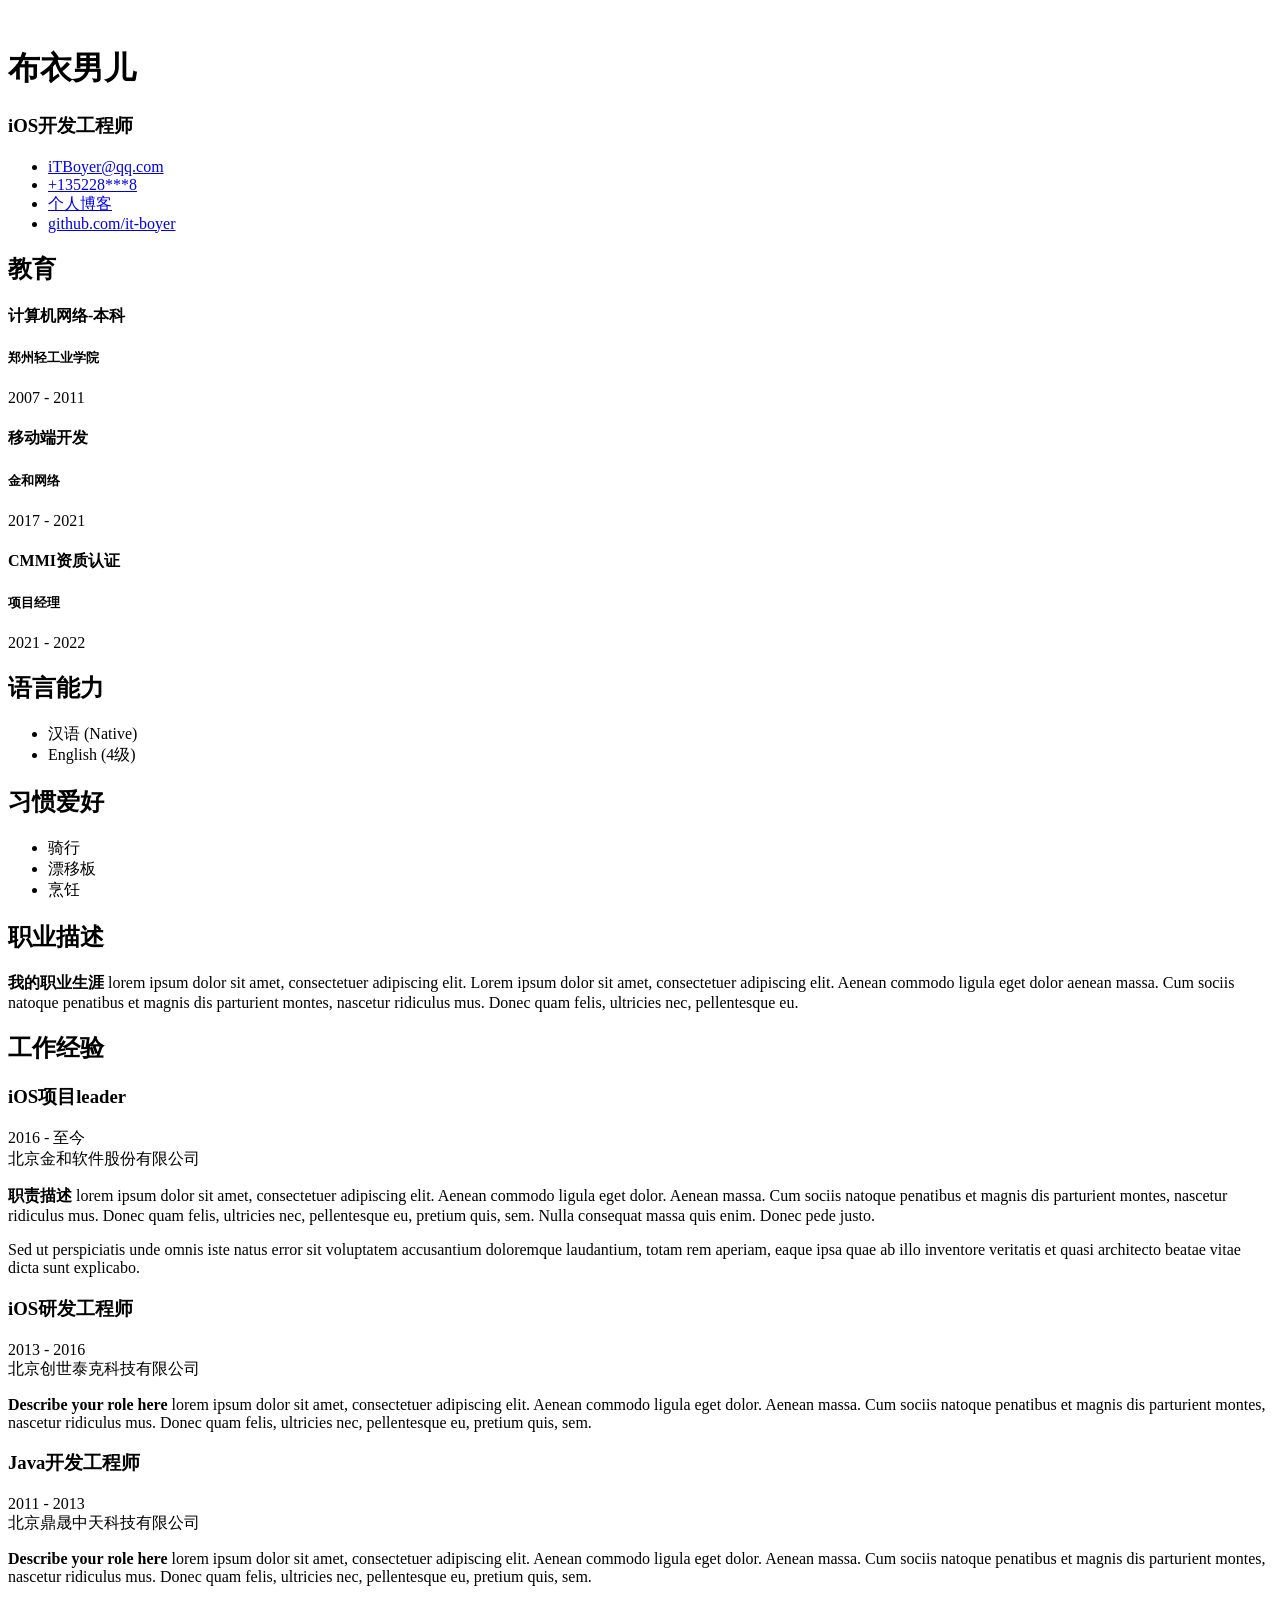
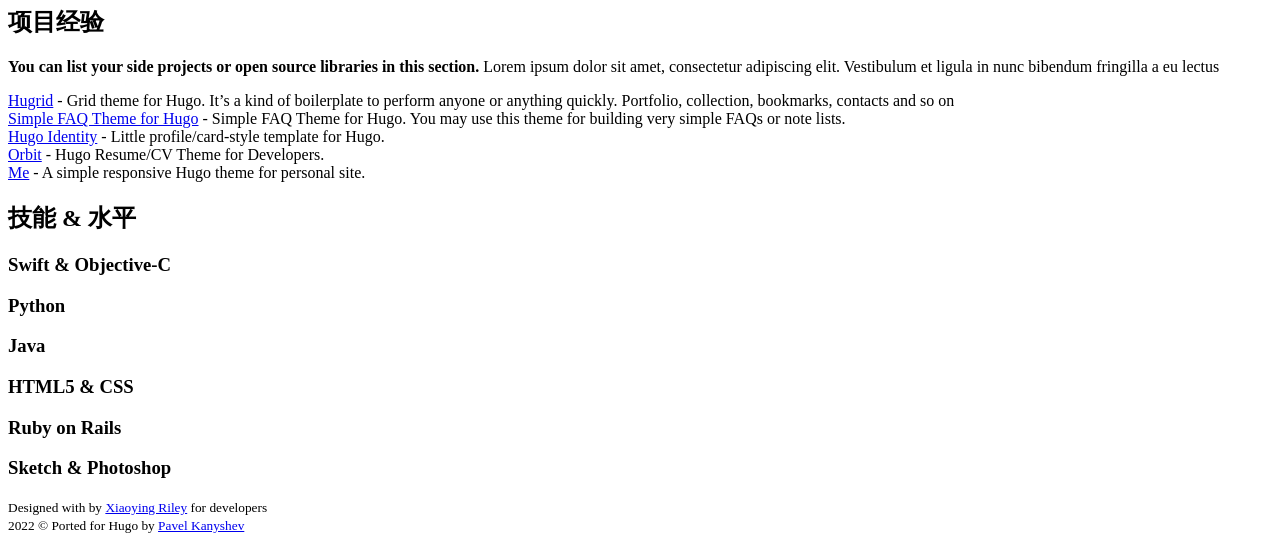
==== commit c6edcbf3: "update" ====
--- a/docs/index.html
+++ b/docs/index.html
@@ -10,17 +10,17 @@
     <meta charset="utf-8">
     <meta http-equiv="X-UA-Compatible" content="IE=edge">
     <meta name="viewport" content="width=device-width, initial-scale=1.0">
-    <meta name="description" content="Hugo Responsive Resume/CV Theme for Developers">
+    <meta name="description" content="iOS开发">
     <meta name="author" content="布衣男儿">
     <link rel="shortcut icon" href="favicon.ico">
     <link href='https://fonts.googleapis.com/css?family=Roboto:400,500,400italic,300italic,300,500italic,700,700italic,900,900italic' rel='stylesheet' type='text/css'>
     
-    <link rel="stylesheet" href="https://it-boyer.github.io/iMeassets/plugins/bootstrap/css/bootstrap.min.css">
-    
-    <link rel="stylesheet" href="https://it-boyer.github.io/iMeassets/plugins/font-awesome/css/font-awesome.css">
-
-    
-    <link id="theme-style" rel="stylesheet" href="https://it-boyer.github.io/iMeassets/css/styles.css">
+    <link rel="stylesheet" href="https://it-boyer.github.io/iMe/assets/plugins/bootstrap/css/bootstrap.min.css">
+    
+    <link rel="stylesheet" href="https://it-boyer.github.io/iMe/assets/plugins/font-awesome/css/font-awesome.css">
+
+    
+    <link id="theme-style" rel="stylesheet" href="https://it-boyer.github.io/iMe/assets/css/styles.css">
 	
     
 	
@@ -44,7 +44,7 @@
             <div class="sidebar-wrapper">
 
 		            <div class="profile-container">
-                <img class="profile img-circle" src="https://it-boyer.github.io/iMeassets/images/profile.png" alt="" />
+                <img class="profile img-circle" src="https://it-boyer.github.io/iMe/assets/images/profile.png" alt="" />
                 <h1 class="name">布衣男儿</h1>
                 <h3 class="tagline">iOS开发工程师</h3>
             </div>
@@ -56,9 +56,9 @@
 		            <div class="contact-container container-block">
                 <ul class="list-unstyled contact-list">
 				
-                    <li class="email"><i class="fa fa-envelope"></i><a href="mailto:%20itboyer@qq.com">itboyer@qq.com</a></li>
-				
-                    <li class="phone"><i class="fa fa-phone"></i><a href="#ZgotmplZ">13522834108</a></li>
+                    <li class="email"><i class="fa fa-envelope"></i><a href="mailto:%20itboyer@qq.com">iTBoyer@qq.com</a></li>
+				
+                    <li class="phone"><i class="fa fa-phone"></i><a href="#ZgotmplZ">&#43;135228***8</a></li>
 				
                     <li class="website"><i class="fa fa-globe"></i><a href="https://it-boyer.github.io">个人博客</a></li>
 				
@@ -73,9 +73,15 @@
                 <h2 class="container-block-title">教育</h2>
 				
                 <div class="item">
-                    <h4 class="degree">郑州轻工业学院</h4>
-                    <h5 class="meta">本科</h5>
+                    <h4 class="degree">计算机网络-本科</h4>
+                    <h5 class="meta">郑州轻工业学院</h5>
                     <div class="time">2007 - 2011</div>
+                </div>
+				
+                <div class="item">
+                    <h4 class="degree">移动端开发</h4>
+                    <h5 class="meta">金和网络</h5>
+                    <div class="time">2017 - 2021</div>
                 </div>
 				
                 <div class="item">
@@ -93,9 +99,9 @@
                 <h2 class="container-block-title">语言能力</h2>
                 <ul class="list-unstyled interests-list">
 				
-                    <li>汉语 <span class="lang-desc">(母语)</span></li>
-				
-                    <li>English <span class="lang-desc">(2)</span></li>
+                    <li>汉语 <span class="lang-desc">(Native)</span></li>
+				
+                    <li>English <span class="lang-desc">(4级)</span></li>
 				
                 </ul>
             </div>
@@ -286,9 +292,9 @@
 
 
                   
-    <script type="text/javascript" src="https://it-boyer.github.io/iMeassets/plugins/jquery-1.11.3.min.js"></script>
-    <script type="text/javascript" src="https://it-boyer.github.io/iMeassets/plugins/bootstrap/js/bootstrap.min.js"></script>    
-    
-    <script type="text/javascript" src="https://it-boyer.github.io/iMeassets/js/main.js"></script> 
+    <script type="text/javascript" src="https://it-boyer.github.io/iMe/assets/plugins/jquery-1.11.3.min.js"></script>
+    <script type="text/javascript" src="https://it-boyer.github.io/iMe/assets/plugins/bootstrap/js/bootstrap.min.js"></script>    
+    
+    <script type="text/javascript" src="https://it-boyer.github.io/iMe/assets/js/main.js"></script> 
 </body>
 </html>
